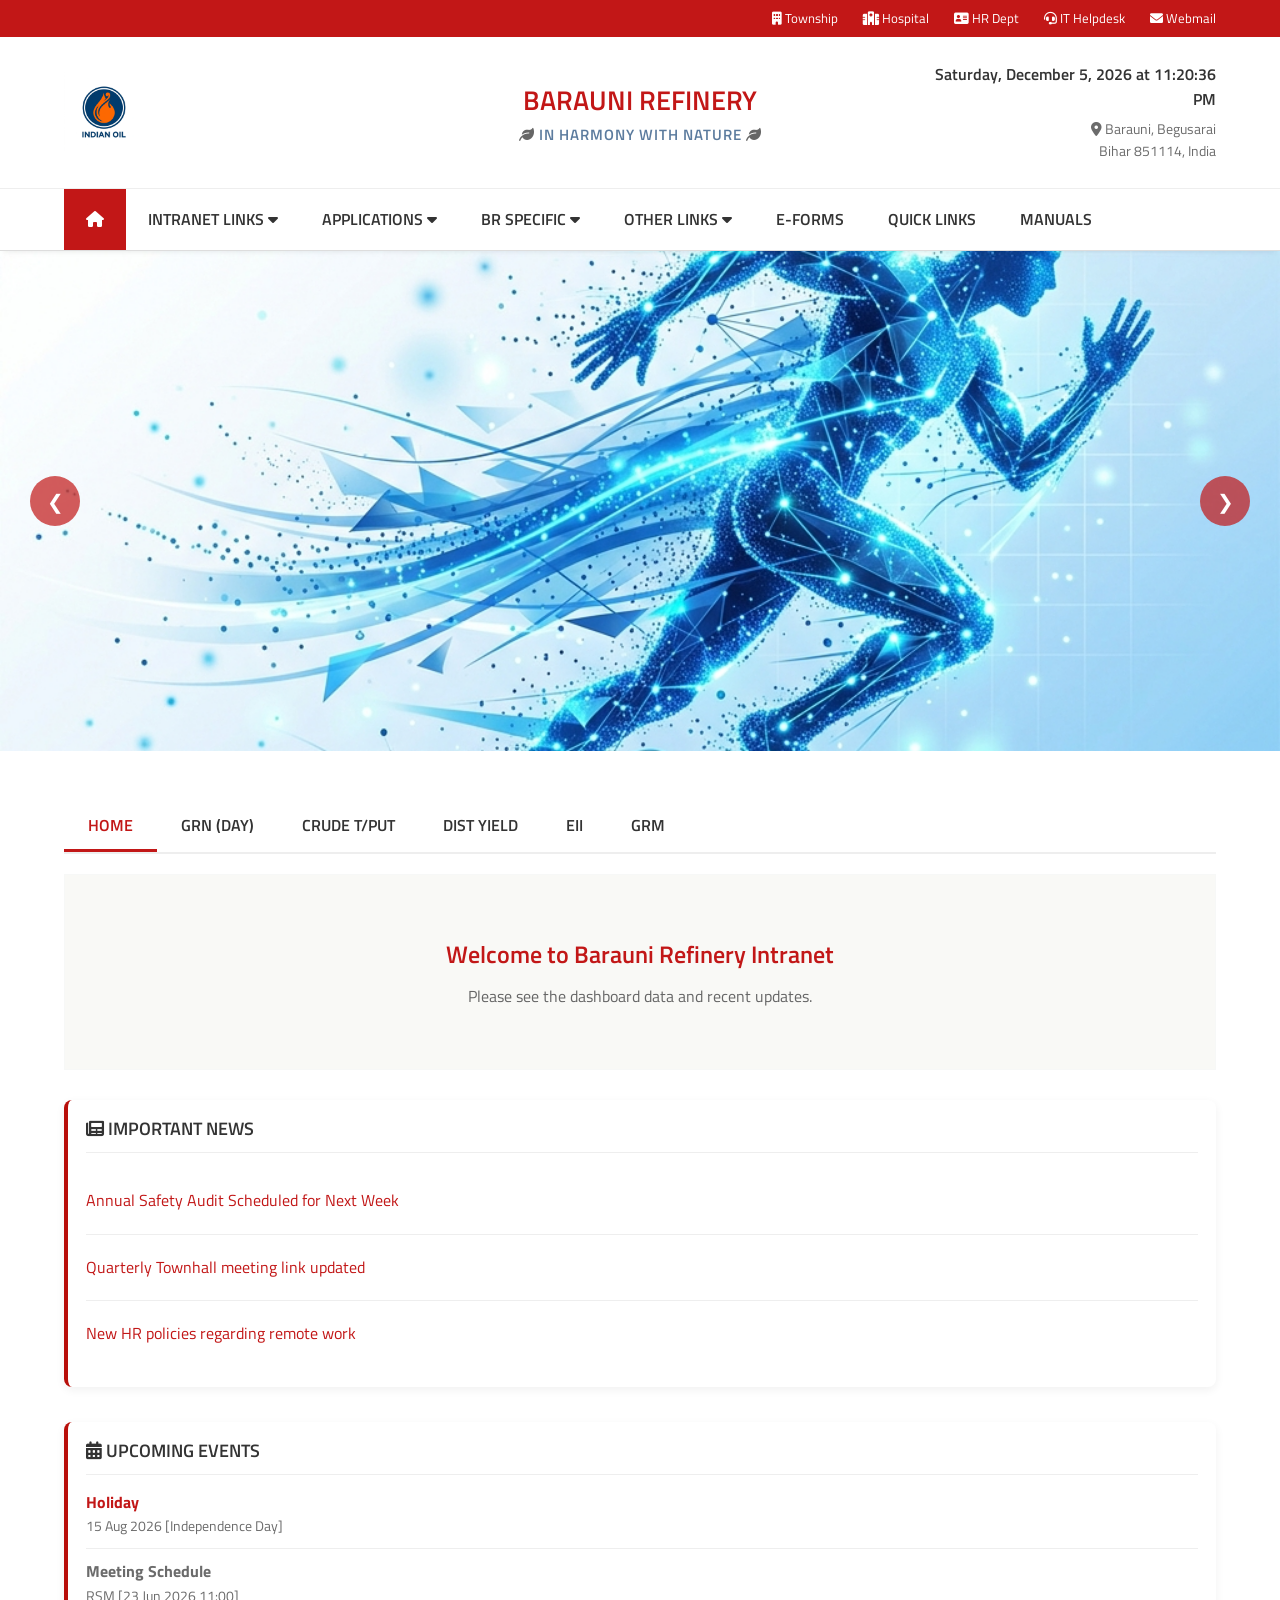
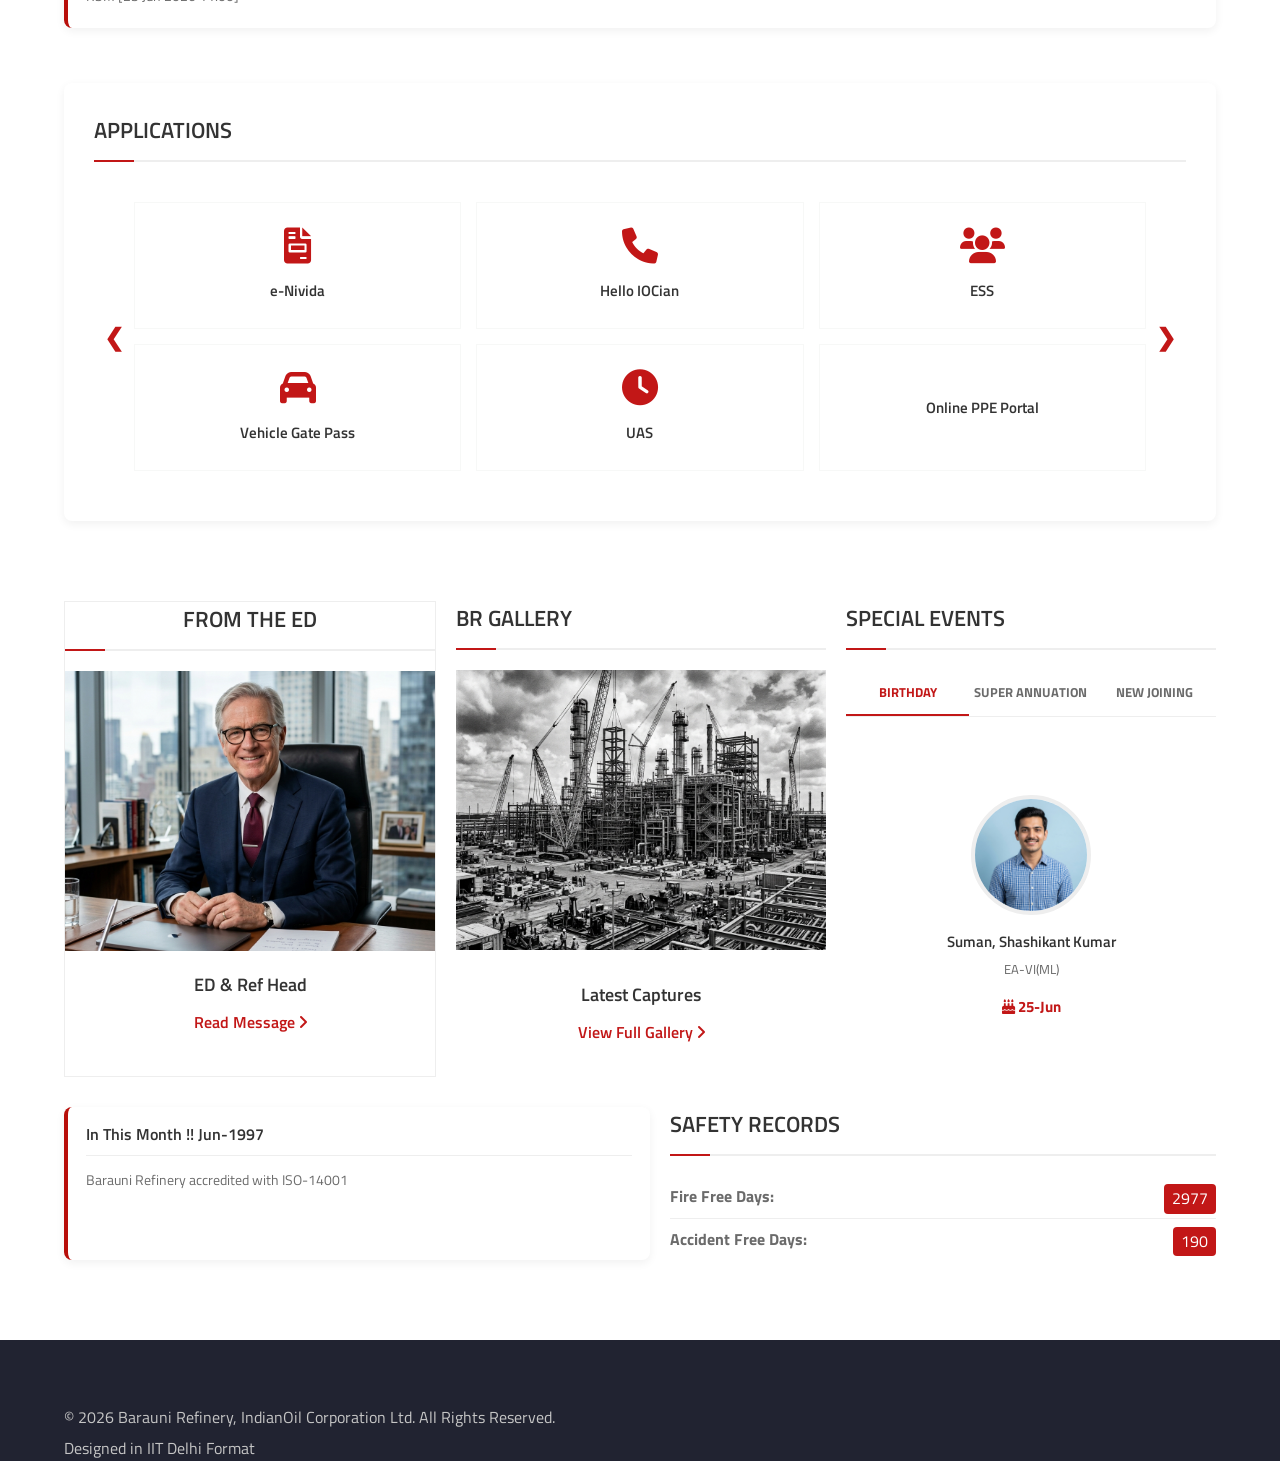
==== day3/iitdformat/index.html @ 1ddb3b4a "update" ====
<!DOCTYPE html>
<html lang="en">
<head>
    <meta charset="UTF-8">
    <meta name="viewport" content="width=device-width, initial-scale=1.0">
    <title>Barauni Refinery Intranet</title>
    <link rel="stylesheet" href="style.css">
    <link href="https://cdnjs.cloudflare.com/ajax/libs/font-awesome/6.0.0/css/all.min.css" rel="stylesheet">
</head>
<body>
    <!-- Top Utility Bar -->
    <div class="top-bar">
        <div class="container top-bar-inner">
            <ul class="top-links">
                <li><a href="#"><i class="fa-solid fa-building"></i> Township</a></li>
                <li><a href="#"><i class="fa-solid fa-hospital"></i> Hospital</a></li>
                <li><a href="#"><i class="fa-solid fa-address-card"></i> HR Dept</a></li>
                <li><a href="#"><i class="fa-solid fa-headset"></i> IT Helpdesk</a></li>
                <li><a href="#"><i class="fa-solid fa-envelope"></i> Webmail</a></li>
            </ul>
        </div>
    </div>

    <!-- Header Section -->
    <header class="main-header">
        <div class="container header-container">
            <div class="logo-section" style="flex: 1; display: flex; align-items: center;">
                <img src="assets/indian_oil_logo.png" alt="IndianOil Logo" class="main-logo">
            </div>
            
            <div class="site-title" style="flex: 2; text-align: center;">
                <h1 style="text-transform: uppercase;">Barauni Refinery</h1>
                <h3 class="subtitle" style="color: #5b7b9e; font-weight: 600; letter-spacing: 1px;"><i class="fa-solid fa-leaf" style="color: #666;"></i> IN HARMONY WITH NATURE <i class="fa-solid fa-leaf" style="color: #666;"></i></h3>
            </div>

            <div class="right-header" style="flex: 1; text-align: right;">
                <div class="date-time" id="datetime"></div>
                <div class="location">
                    <i class="fa-solid fa-location-dot"></i> Barauni, Begusarai<br>Bihar 851114, India
                </div>
            </div>
        </div>
    </header>

    <!-- Sticky Navbar (Megamenu Style) -->
    <nav class="navbar sticky">
        <div class="container">
            <ul class="nav-menu">
                <li class="active"><a href="#"><i class="fa-solid fa-home"></i></a></li>
                <li class="dropdown">
                    <a href="#">Intranet Links <i class="fa-solid fa-caret-down"></i></a>
                    <ul class="dropdown-menu">
                        <li><a href="#">HR Dept</a></li>
                        <li><a href="#">IT Helpdesk</a></li>
                        <li><a href="#">Finance</a></li>
                    </ul>
                </li>
                <li class="dropdown megamenu">
                    <a href="#">Applications <i class="fa-solid fa-caret-down"></i></a>
                    <div class="megamenu-content">
                        <div class="mega-col">
                            <h4>Core Systems</h4>
                            <ul>
                                <li><a href="#">ESS</a></li>
                                <li><a href="#">SAP ERP</a></li>
                                <li><a href="#">e-Nivida</a></li>
                            </ul>
                        </div>
                        <div class="mega-col">
                            <h4>Operations</h4>
                            <ul>
                                <li><a href="#">UAS</a></li>
                                <li><a href="#">Vehicle Gate Pass</a></li>
                                <li><a href="#">Online PPE Portal</a></li>
                            </ul>
                        </div>
                        <div class="mega-col">
                            <h4>Support</h4>
                            <ul>
                                <li><a href="#">LMS Training</a></li>
                                <li><a href="#">Hello IOCian</a></li>
                                <li><a href="#">Township</a></li>
                            </ul>
                        </div>
                    </div>
                </li>
                <li class="dropdown">
                    <a href="#">BR Specific <i class="fa-solid fa-caret-down"></i></a>
                    <ul class="dropdown-menu">
                        <li><a href="#">Township</a></li>
                        <li><a href="#">Hospital</a></li>
                    </ul>
                </li>
                <li class="dropdown">
                    <a href="#">Other Links <i class="fa-solid fa-caret-down"></i></a>
                    <ul class="dropdown-menu">
                        <li><a href="#">IOCL Corporate</a></li>
                        <li><a href="#">Govt. Portals</a></li>
                    </ul>
                </li>
                <li><a href="#">e-FORMS</a></li>
                <li><a href="#">Quick Links</a></li>
                <li><a href="#">Manuals</a></li>
            </ul>
        </div>
    </nav>

    <!-- Hero Slider -->
    <div class="hero-slider">
        <div class="slider-container" id="main-slider">
            <div class="slide active" style="background: url('assets/sprint_slider.png') center/cover no-repeat;">
            </div>
            <!-- Extra slide to make it a slider -->
            <div class="slide" style="background: url('assets/br_gallery.png') center/cover no-repeat;">
                <div class="slide-overlay">
                    <h2>BR Gallery</h2>
                    <p>Building a better tomorrow</p>
                </div>
            </div>
        </div>
        <button class="slider-btn prev" onclick="moveSlide(-1)">&#10094;</button>
        <button class="slider-btn next" onclick="moveSlide(1)">&#10095;</button>
    </div>

    <!-- Main Content Area -->
    <main class="main-content container">
        <div class="row">
            <!-- Left Column: News & Events (like IITD) -->
            <div class="col-md-8">
                <!-- Center Tabs -->
                <div class="tabs-container">
                    <div class="tab-header" style="overflow-x: auto; white-space: nowrap;">
                        <button class="tab-btn active" data-target="tab-home">Home</button>
                        <button class="tab-btn" data-target="tab-grn">GRN (Day)</button>
                        <button class="tab-btn" data-target="tab-crude">Crude T/Put</button>
                        <button class="tab-btn" data-target="tab-dist">Dist Yield</button>
                        <button class="tab-btn" data-target="tab-eii">EII</button>
                        <button class="tab-btn" data-target="tab-grm">GRM</button>
                    </div>
                    <div class="tab-content">
                        <!-- Home Tab -->
                        <div id="tab-home" class="tab-pane active">
                            <div style="text-align: center; padding: 30px;">
                                <h2 style="color: var(--iitd-primary);">Welcome to Barauni Refinery Intranet</h2>
                                <p style="color: #666; margin-top: 10px;">Please see the dashboard data and recent updates.</p>
                            </div>
                        </div>
                        <!-- Other Tabs -->
                        <div id="tab-grn" class="tab-pane" style="text-align: center;">
                            <h3 style="color: var(--iitd-primary);">GRN (Day) Data</h3>
                            <p style="margin-top: 15px; color: #555;">Daily production GRN details will be displayed here.</p>
                            <table style="width: 100%; margin-top: 20px; border-collapse: collapse;">
                                <tr style="background: #f1f1f1;"><th style="padding: 8px; border: 1px solid #ddd;">Unit</th><th style="padding: 8px; border: 1px solid #ddd;">Target</th><th style="padding: 8px; border: 1px solid #ddd;">Actual</th></tr>
                                <tr><td style="padding: 8px; border: 1px solid #ddd;">AVU-1</td><td style="padding: 8px; border: 1px solid #ddd;">1500</td><td style="padding: 8px; border: 1px solid #ddd;">1520</td></tr>
                                <tr><td style="padding: 8px; border: 1px solid #ddd;">AVU-2</td><td style="padding: 8px; border: 1px solid #ddd;">2000</td><td style="padding: 8px; border: 1px solid #ddd;">1980</td></tr>
                            </table>
                        </div>
                        <div id="tab-crude" class="tab-pane" style="text-align: center;">
                            <h3 style="color: var(--iitd-primary);">Crude Throughput</h3>
                            <div style="margin-top: 20px; font-size: 2rem; color: #4caf50; font-weight: bold;">450.2 TMT</div>
                        </div>
                        <div id="tab-dist" class="tab-pane" style="text-align: center;">
                            <h3 style="color: var(--iitd-primary);">Distillate Yield</h3>
                            <div style="margin-top: 20px; font-size: 2rem; color: #ff9800; font-weight: bold;">82.5%</div>
                        </div>
                        <div id="tab-eii" class="tab-pane" style="text-align: center;">
                            <h3 style="color: var(--iitd-primary);">Energy Intensity Index (EII)</h3>
                            <div style="margin-top: 20px; font-size: 2rem; color: #f44336; font-weight: bold;">98.4</div>
                        </div>
                        <div id="tab-grm" class="tab-pane" style="text-align: center;">
                            <h3 style="color: var(--iitd-primary);">Gross Refining Margin (GRM)</h3>
                            <div style="margin-top: 20px; font-size: 2rem; color: #009688; font-weight: bold;">$ 12.5 / bbl</div>
                        </div>
                    </div>
                </div>

                <!-- News & Events -->
                <div style="display: flex; flex-direction: column; gap: 20px; margin-top: 30px;">
                    <div style="flex: 1;" class="notice-card">
                        <h4 style="font-size: 18px; margin-bottom: 10px; border-bottom: 1px solid #eee; padding-bottom: 8px;"><i class="fa-solid fa-newspaper"></i> IMPORTANT NEWS</h4>
                        <div style="padding: 5px 0;">
                            <ul class="news-list">
                                <li><a href="#">Annual Safety Audit Scheduled for Next Week</a></li>
                                <li><a href="#">Quarterly Townhall meeting link updated</a></li>
                                <li><a href="#">New HR policies regarding remote work</a></li>
                            </ul>
                        </div>
                    </div>
                    <div style="flex: 1;" class="notice-card">
                        <h4 style="font-size: 18px; margin-bottom: 10px; border-bottom: 1px solid #eee; padding-bottom: 8px;"><i class="fa-solid fa-calendar-alt"></i> UPCOMING EVENTS</h4>
                        <div style="padding: 5px 0;">
                            <p style="color: var(--iitd-primary); font-weight: bold;">Holiday</p>
                            <p style="font-size: 0.9rem;">15 Aug 2026 [Independence Day]</p>
                            <hr style="margin: 10px 0; border: 0; border-top: 1px solid #eee;">
                            <p style="font-weight: bold;">Meeting Schedule</p>
                            <p style="font-size: 0.9rem;">RSM [23 Jun 2026 11:00]</p>
                        </div>
                    </div>
                </div>
                
                <!-- Full Applications Slider -->
                <div class="widget applications-card mt-40">
                    <h3 class="widget-title text-center">Applications</h3>
                    <div style="position: relative; padding: 20px 40px; background: transparent;">
                        <button class="app-prev" onclick="moveAppSlide(-1)" style="position: absolute; left: 10px; top: 50%; transform: translateY(-50%); background: none; border: none; font-size: 1.5rem; font-weight: bold; cursor: pointer; color: var(--iitd-primary); z-index: 10;">&#10094;</button>
                        
                        <div class="app-slider-wrapper" style="overflow: hidden; width: 100%;">
                            <div class="app-slides" id="app-slides-container" style="display: flex; transition: transform 0.3s ease-in-out; width: 200%;">
                                <!-- Slide 1 -->
                                <div class="app-slide" style="width: 50%; display: grid; grid-template-columns: repeat(3, 1fr); gap: 15px;">
                                    <div class="app-card" onclick="alert('Opening e-Nivida')"><i class="fa-solid fa-file-invoice"></i><h4>e-Nivida</h4></div>
                                    <div class="app-card" onclick="alert('Opening Hello IOCian')"><i class="fa-solid fa-phone"></i><h4>Hello IOCian</h4></div>
                                    <div class="app-card" onclick="alert('Opening ESS')"><i class="fa-solid fa-users"></i><h4>ESS</h4></div>
                                    <div class="app-card" onclick="alert('Opening Gate Pass')"><i class="fa-solid fa-car"></i><h4>Vehicle Gate Pass</h4></div>
                                    <div class="app-card" onclick="alert('Opening UAS')"><i class="fa-solid fa-clock"></i><h4>UAS</h4></div>
                                    <div class="app-card" onclick="alert('Opening PPE')"><i class="fa-solid fa-shield-halved"></i><h4>Online PPE Portal</h4></div>
                                </div>
                                <!-- Slide 2 -->
                                <div class="app-slide" style="width: 50%; display: grid; grid-template-columns: repeat(3, 1fr); gap: 15px;">
                                    <div class="app-card" onclick="alert('Opening SAP')"><i class="fa-solid fa-server"></i><h4>SAP ERP</h4></div>
                                    <div class="app-card" onclick="alert('Opening LMS')"><i class="fa-solid fa-graduation-cap"></i><h4>LMS Training</h4></div>
                                    <div class="app-card" onclick="alert('Opening Webmail')"><i class="fa-solid fa-envelope"></i><h4>Webmail</h4></div>
                                    <div class="app-card" onclick="alert('Opening Helpdesk')"><i class="fa-solid fa-headset"></i><h4>IT Helpdesk</h4></div>
                                    <div class="app-card" onclick="alert('Opening Township')"><i class="fa-solid fa-building"></i><h4>Township</h4></div>
                                    <div class="app-card" onclick="alert('Opening HR')"><i class="fa-solid fa-address-card"></i><h4>HR Portal</h4></div>
                                </div>
                            </div>
                        </div>

                        <button class="app-next" onclick="moveAppSlide(1)" style="position: absolute; right: 10px; top: 50%; transform: translateY(-50%); background: none; border: none; font-size: 1.5rem; font-weight: bold; cursor: pointer; color: var(--iitd-primary); z-index: 10;">&#10095;</button>
                    </div>
                </div>
            </div>

            <!-- Right Column: Sidebar (like IITD Director/Notices) -->
            <div class="col-md-4 sidebar">
                <!-- 3-Column Grid -->
                <div style="display: flex; gap: 20px; align-items: stretch; margin-bottom: 30px;">
                    <!-- ED Profile -->
                    <div class="widget profile-widget" style="flex: 1; margin-bottom: 0; display: flex; flex-direction: column;">
                        <h3 class="widget-title">From the ED</h3>
                        <div style="flex: 1; display: flex; flex-direction: column;">
                            <img src="assets/ed_head.png" alt="ED Head" style="width: 100%; height: 280px; object-fit: cover; display: block;">
                            <div class="profile-info" style="text-align: center; padding: 20px; flex: 1; display: flex; flex-direction: column; justify-content: center;">
                                <h4 style="font-size: 18px; margin-bottom: 10px;">ED & Ref Head</h4>
                                <a href="#" class="read-more" style="color: var(--iitd-primary); font-weight: 600;">Read Message <i class="fa-solid fa-angle-right"></i></a>
                            </div>
                        </div>
                    </div>

                    <!-- BR Gallery -->
                    <div class="widget gallery-widget" style="flex: 1; margin-bottom: 0; display: flex; flex-direction: column;">
                        <h3 class="widget-title">BR Gallery</h3>
                        <div style="flex: 1; display: flex; flex-direction: column;">
                            <img src="assets/br_gallery.png" alt="Refinery" style="width: 100%; height: 280px; object-fit: cover; display: block;">
                            <div style="text-align: center; padding: 20px; flex: 1; display: flex; flex-direction: column; justify-content: center;">
                                <h4 style="font-size: 18px; margin-bottom: 10px;">Latest Captures</h4>
                                <a href="#" style="color: var(--iitd-primary); font-weight: 600;">View Full Gallery <i class="fa-solid fa-angle-right"></i></a>
                            </div>
                        </div>
                    </div>

                    <!-- Special Events (Birthdays, etc) -->
                    <div class="widget special-events" style="flex: 1; margin-bottom: 0; display: flex; flex-direction: column;">
                        <h3 class="widget-title">Special Events</h3>
                        <div class="events-tabs" style="display: flex; border-bottom: 1px solid #eee; margin-bottom: 20px;">
                            <button class="s-tab-btn active" data-target="birthday" style="flex: 1;">Birthday</button>
                            <button class="s-tab-btn" data-target="superannuation" style="flex: 1;">Super Annuation</button>
                            <button class="s-tab-btn" data-target="joining" style="flex: 1;">New Joining</button>
                        </div>
                        <div class="s-tab-content" style="flex: 1; display: flex; flex-direction: column; justify-content: center; align-items: center; text-align: center;">
                            <div id="birthday" class="s-tab-pane active" style="width: 100%; text-align: center;">
                                <img src="assets/birthday_person.png" alt="Birthday Person" class="circle-img" style="margin: 0 auto 15px; display: block;">
                                <h5 style="font-size: 15px; color: var(--iitd-heading); margin-bottom: 5px;">Suman, Shashikant Kumar</h5>
                                <p class="designation" style="font-size: 13px; color: #666; margin-bottom: 10px;">EA-VI(ML)</p>
                                <p class="date-highlight" style="color: var(--iitd-primary); font-weight: 700; font-size: 15px;"><i class="fa-solid fa-cake-candles"></i> 25-Jun</p>
                            </div>
                            <div id="superannuation" class="s-tab-pane" style="width: 100%; text-align: center;">
                                <h5 style="color: var(--iitd-primary); margin-top: 20px;">Happy Retirement!</h5>
                                <p style="color: #666;">To our beloved colleagues retiring this month.</p>
                            </div>
                            <div id="joining" class="s-tab-pane" style="width: 100%; text-align: center;">
                                <h5 style="color: #4caf50; margin-top: 20px;">Welcome Aboard!</h5>
                                <p style="color: #666;">To all the new members joining Barauni Refinery.</p>
                            </div>
                        </div>
                    </div>
                </div>

                <!-- 2-Column Grid for remaining items -->
                <div style="display: flex; gap: 20px; align-items: stretch;">
                    <!-- In This Month -->
                    <div class="notice-card" style="flex: 1; margin-bottom: 0;">
                        <h4 style="font-size: 16px; margin-bottom: 8px; border-bottom: 1px solid #eee; padding-bottom: 8px;">In This Month !! Jun-1997</h4>
                        <div style="padding: 5px 0;">
                            <p style="font-size: 0.9rem;">Barauni Refinery accredited with ISO-14001</p>
                        </div>
                    </div>

                    <!-- Info Block -->
                    <div class="widget info-widget" style="flex: 1; margin-bottom: 0;">
                        <h3 class="widget-title">Safety Records</h3>
                        <ul class="list-unstyled" style="list-style: none;">
                            <li style="padding: 8px 0; border-bottom: 1px solid #eee;"><strong>Fire Free Days:</strong> <span style="float: right; background: var(--iitd-primary); color: white; padding: 2px 8px; border-radius: 4px;">2977</span></li>
                            <li style="padding: 8px 0;"><strong>Accident Free Days:</strong> <span style="float: right; background: var(--iitd-primary); color: white; padding: 2px 8px; border-radius: 4px;">190</span></li>
                        </ul>
                    </div>
                </div>
            </div>
        </div>
    </main>

    <!-- Footer -->
    <footer class="main-footer">
        <div class="container text-center">
            <p>&copy; 2026 Barauni Refinery, IndianOil Corporation Ltd. All Rights Reserved.</p>
            <p>Designed in IIT Delhi Format</p>
        </div>
    </footer>

    <script src="script.js"></script>
</body>
</html>
---- day3/iitdformat/style.css ----
@import url('https://fonts.googleapis.com/css2?family=Titillium+Web:wght@400;600;700&display=swap');

/* IITD Style Format */
:root {
    --iitd-primary: #C21717; /* IITD Crimson Red */
    --iitd-accent: #B80F0A;
    --iitd-bg-main: #FFFFFF;
    --iitd-bg-alt: #F9F9F6;
    --iitd-bg-notice: #F9FBFD;
    --iitd-text: #6B6B6B;
    --iitd-heading: #333333;
    --iitd-footer-main: #212331;
    --iitd-footer-alt: #2B2D3B;
    --iocl-blue: #0d47a1;
}

* {
    box-sizing: border-box;
    margin: 0;
    padding: 0;
    font-family: 'Titillium Web', 'Source Sans Pro', 'Helvetica Neue', Helvetica, Arial, sans-serif;
}

body {
    background-color: var(--iitd-bg-main);
    color: var(--iitd-text);
    font-size: 16px;
    font-weight: 400;
    line-height: 1.6;
}

h1, h2, h3, h4, h5, h6 {
    color: var(--iitd-heading);
    font-weight: 600;
}

.container {
    width: 90%;
    max-width: 1200px;
    margin: 0 auto;
}

a {
    text-decoration: none;
    color: var(--iitd-primary);
    transition: color 0.3s;
}

a:hover {
    color: var(--iitd-accent);
}

/* Top Utility Bar */
.top-bar {
    background-color: var(--iitd-primary);
    color: #fff;
    padding: 8px 0;
    font-size: 13px;
    font-weight: 400;
}
.top-bar-inner {
    display: flex;
    justify-content: flex-end;
}
.top-links {
    list-style: none;
    display: flex;
    gap: 25px;
}
.top-links a {
    color: #fff;
    text-decoration: none;
    transition: opacity 0.3s;
}
.top-links a:hover {
    opacity: 0.8;
}

/* Header */
.main-header {
    background: #fff;
    padding: 25px 0;
}
.header-container {
    display: flex;
    justify-content: space-between;
    align-items: center;
}
.logo-section {
    display: flex;
    align-items: center;
    gap: 20px;
}
.main-logo {
    height: 80px;
}
.site-title h1 {
    color: var(--iitd-primary);
    font-size: 27px;
    margin-bottom: 2px;
    text-transform: uppercase;
}
.site-title .subtitle {
    font-size: 15px;
    color: var(--iitd-text);
    font-weight: 600;
    letter-spacing: 1px;
}
.right-header {
    text-align: right;
}
.date-time {
    font-size: 16px;
    font-weight: 600;
    color: var(--iitd-heading);
    margin-bottom: 5px;
}
.location {
    font-size: 14px;
    color: var(--iitd-text);
}

/* Navbar */
.navbar {
    background-color: #fff;
    border-top: 1px solid #eee;
    border-bottom: 1px solid #ddd;
    box-shadow: 0 4px 6px -4px rgba(0,0,0,0.1);
    position: sticky;
    top: 0;
    z-index: 1000;
}
.nav-menu {
    list-style: none;
    display: flex;
    position: relative;
}
.nav-menu > li {
    position: relative;
}
.nav-menu > li > a {
    display: block;
    padding: 18px 22px;
    color: var(--iitd-heading);
    font-size: 16px;
    font-weight: 600;
    transition: all 0.3s;
    text-transform: uppercase;
}
.nav-menu > li:hover > a, .nav-menu > li.active > a {
    background-color: var(--iitd-primary);
    color: #fff;
}

/* Dropdown */
.dropdown-menu {
    display: none;
    position: absolute;
    top: 100%;
    left: 0;
    background: #fff;
    min-width: 220px;
    box-shadow: 0 8px 16px rgba(0,0,0,0.1);
    list-style: none;
    z-index: 100;
    border-top: 3px solid var(--iitd-primary);
}
.dropdown-menu li a {
    display: block;
    padding: 12px 20px;
    color: var(--iitd-heading);
    border-bottom: 1px solid #f5f5f5;
    font-size: 14px;
}
.dropdown-menu li a:hover {
    background: #f9f9f9;
    color: var(--iitd-primary);
    padding-left: 25px;
}
.dropdown:hover .dropdown-menu {
    display: block;
}

/* Megamenu */
.megamenu-content {
    display: none;
    position: absolute;
    top: 100%;
    left: 0;
    width: 700px;
    background: #fff;
    box-shadow: 0 8px 16px rgba(0,0,0,0.1);
    z-index: 100;
    border-top: 3px solid var(--iitd-primary);
    padding: 25px;
}
.dropdown.megamenu:hover .megamenu-content {
    display: flex;
    justify-content: space-between;
}
.mega-col {
    flex: 1;
    padding: 0 15px;
}
.mega-col h4 {
    color: var(--iitd-primary);
    border-bottom: 1px solid #eee;
    padding-bottom: 12px;
    margin-bottom: 15px;
    font-size: 16px;
    text-transform: uppercase;
}
.mega-col ul {
    list-style: none;
}
.mega-col ul li a {
    display: block;
    padding: 8px 0;
    color: var(--iitd-text);
    font-size: 14px;
}
.mega-col ul li a:hover {
    color: var(--iitd-primary);
    transform: translateX(5px);
}

/* Hero Slider */
.hero-slider {
    position: relative;
    width: 100%;
    height: 500px;
    overflow: hidden;
    background: #000;
}
.slider-container {
    width: 100%;
    height: 100%;
    position: relative;
}
.slide {
    position: absolute;
    top: 0;
    left: 0;
    width: 100%;
    height: 100%;
    opacity: 0;
    transition: opacity 0.8s ease;
}
.slide.active {
    opacity: 1;
}
.slide-overlay {
    position: absolute;
    bottom: 0;
    left: 0;
    width: 100%;
    background: linear-gradient(transparent, rgba(0,0,0,0.8));
    color: #fff;
    padding: 60px 40px 30px;
}
.slide-overlay h2 {
    color: #fff;
    font-size: 32px;
    margin-bottom: 10px;
    text-transform: uppercase;
}
.slider-btn {
    position: absolute;
    top: 50%;
    transform: translateY(-50%);
    background: rgba(194, 23, 23, 0.7);
    color: #fff;
    border: none;
    width: 50px;
    height: 50px;
    font-size: 20px;
    cursor: pointer;
    transition: background 0.3s;
    z-index: 10;
    border-radius: 50%;
}
.slider-btn:hover {
    background: var(--iitd-primary);
}
.slider-btn.prev { left: 30px; }
.slider-btn.next { right: 30px; }

/* Main Content */
.main-content {
    margin-top: 50px;
    margin-bottom: 80px;
}
.row {
    display: flex;
    flex-direction: column;
    gap: 40px;
}
.col-md-8 {
    flex: 0 0 100%;
    width: 100%;
}
.col-md-4 {
    flex: 0 0 100%;
    width: 100%;
}

/* Tabs */
.tabs-container {
    background: transparent;
}
.tab-header {
    display: flex;
    border-bottom: 2px solid #eee;
    margin-bottom: 20px;
}
.tab-btn {
    padding: 12px 24px;
    background: none;
    border: none;
    border-bottom: 3px solid transparent;
    font-size: 16px;
    font-weight: 600;
    color: var(--iitd-heading);
    cursor: pointer;
    transition: all 0.3s;
    text-transform: uppercase;
}
.tab-btn:hover {
    color: var(--iitd-primary);
}
.tab-btn.active {
    color: var(--iitd-primary);
    border-bottom-color: var(--iitd-primary);
}
.tab-content {
    background: var(--iitd-bg-alt);
    padding: 30px;
    border: 0.8px solid #f7f8f7;
}
.tab-pane {
    display: none;
}
.tab-pane.active {
    display: block;
    animation: fadeIn 0.4s;
}

@keyframes fadeIn {
    from { opacity: 0; transform: translateY(5px); }
    to { opacity: 1; transform: translateY(0); }
}

/* IITD Notice Cards */
.notice-card {
    background: #fff;
    border-left: 4.8px solid var(--iitd-accent);
    border-radius: 8px;
    padding: 15px 18px;
    box-shadow: 0px 3px 10px 0px rgba(0, 0, 0, 0.06);
    margin-bottom: 15px;
    transition: transform 0.3s;
}
.notice-card:hover {
    transform: translateY(-2px);
}
.notice-card h4 {
    font-size: 16px;
    margin-bottom: 5px;
    color: var(--iitd-heading);
}

/* IITD News List */
.news-list {
    list-style: none;
}
.news-list li {
    display: flex;
    gap: 20px;
    padding: 20px 0;
    border-bottom: 1px solid #eee;
}
.news-list li:last-child {
    border-bottom: none;
}
.news-list .date {
    background: var(--iitd-primary);
    color: #fff;
    padding: 12px;
    text-align: center;
    border-radius: 4px;
    min-width: 75px;
    font-weight: 600;
    font-size: 14px;
    display: flex;
    align-items: center;
    justify-content: center;
}
.news-detail a {
    color: var(--iitd-heading);
    font-size: 18px;
    font-weight: 600;
    text-decoration: none;
}
.news-detail a:hover {
    color: var(--iitd-primary);
}
.news-detail p {
    color: var(--iitd-text);
    margin-top: 8px;
    font-size: 15px;
}

/* Stats */
.stats-grid {
    display: grid;
    grid-template-columns: repeat(2, 1fr);
    gap: 25px;
}
.stat-box {
    background: #fff;
    padding: 25px;
    text-align: center;
    border: 0.8px solid #eee;
    border-top: 4px solid var(--iitd-primary);
    box-shadow: 0px 3px 10px 0px rgba(0, 0, 0, 0.03);
}
.stat-box h4 {
    color: var(--iitd-heading);
    margin-bottom: 10px;
    font-size: 16px;
    text-transform: uppercase;
}
.stat-box p {
    font-size: 32px;
    font-weight: 700;
    color: var(--iitd-primary);
}

/* App Cards Grid */
.mt-40 { margin-top: 40px; }
.section-title {
    color: var(--iitd-heading);
    font-size: 27px;
    text-transform: uppercase;
    margin-bottom: 25px;
    position: relative;
    padding-bottom: 10px;
}
.section-title::after {
    content: '';
    position: absolute;
    bottom: 0;
    left: 0;
    width: 50px;
    height: 3px;
    background: var(--iitd-primary);
}

.applications-card {
    background: var(--iitd-bg-notice);
    padding: 30px;
    border-radius: 8px;
    box-shadow: 0px 3px 10px 0px rgba(0, 0, 0, 0.06);
}

.app-card {
    background: #fff;
    padding: 25px 15px;
    text-align: center;
    border: 0.8px solid #F7F8F7;
    cursor: pointer;
    transition: all 0.3s;
}
.app-card:hover {
    box-shadow: 0px 5px 15px rgba(0,0,0,0.08);
    border-color: var(--iitd-primary);
}
.app-card i {
    font-size: 36px;
    color: var(--iitd-primary);
    margin-bottom: 15px;
}
.app-card h4 {
    font-size: 15px;
    color: var(--iitd-heading);
}

/* Sidebar Widgets */
.widget {
    background: #fff;
    margin-bottom: 40px;
}
.widget-title {
    font-size: 22px;
    color: var(--iitd-heading);
    text-transform: uppercase;
    padding-bottom: 12px;
    margin-bottom: 20px;
    border-bottom: 2px solid #eee;
    position: relative;
}
.widget-title::after {
    content: '';
    position: absolute;
    bottom: -2px;
    left: 0;
    width: 40px;
    height: 2px;
    background: var(--iitd-primary);
}

.profile-widget {
    text-align: center;
    border: 0.8px solid #eee;
    padding-bottom: 20px;
}
.profile-widget img {
    width: 100%;
    height: 280px;
    object-fit: cover;
}
.profile-info {
    padding: 20px;
}
.profile-info h4 {
    color: var(--iitd-heading);
    margin-bottom: 15px;
    font-size: 20px;
}
.btn-primary {
    display: inline-block;
    background: var(--iitd-primary);
    color: #fff;
    padding: 8px 20px;
    border-radius: 3px;
    font-size: 14px;
    font-weight: 600;
}
.btn-primary:hover {
    background: var(--iitd-accent);
    color: #fff;
}

.events-tabs {
    display: flex;
    border-bottom: 1px solid #eee;
}
.s-tab-btn {
    flex: 1;
    padding: 12px 5px;
    background: none;
    border: none;
    border-bottom: 2px solid transparent;
    font-size: 13px;
    font-weight: 700;
    cursor: pointer;
    color: var(--iitd-text);
    text-transform: uppercase;
}
.s-tab-btn.active {
    color: var(--iitd-primary);
    border-bottom-color: var(--iitd-primary);
}
.s-tab-content {
    padding: 25px 0;
}
.s-tab-pane {
    display: none;
}
.s-tab-pane.active {
    display: block;
}
.circle-img {
    width: 120px;
    height: 120px;
    border-radius: 50%;
    object-fit: cover;
    border: 4px solid #eee;
    margin-bottom: 15px;
}
.designation {
    color: var(--iitd-text);
    font-size: 14px;
    margin-top: 5px;
}
.date-highlight {
    color: var(--iitd-primary);
    font-weight: 700;
    margin-top: 15px;
    font-size: 16px;
}

/* Footer */
.main-footer {
    background: var(--iitd-footer-main);
    color: #C5C5C5;
    padding: 60px 0 0;
    margin-top: 60px;
}
.footer-top {
    padding-bottom: 40px;
}
.footer-bottom {
    background: var(--iitd-footer-alt);
    padding: 20px 0;
    text-align: center;
    font-size: 14px;
}
.main-footer p {
    margin: 5px 0;
}
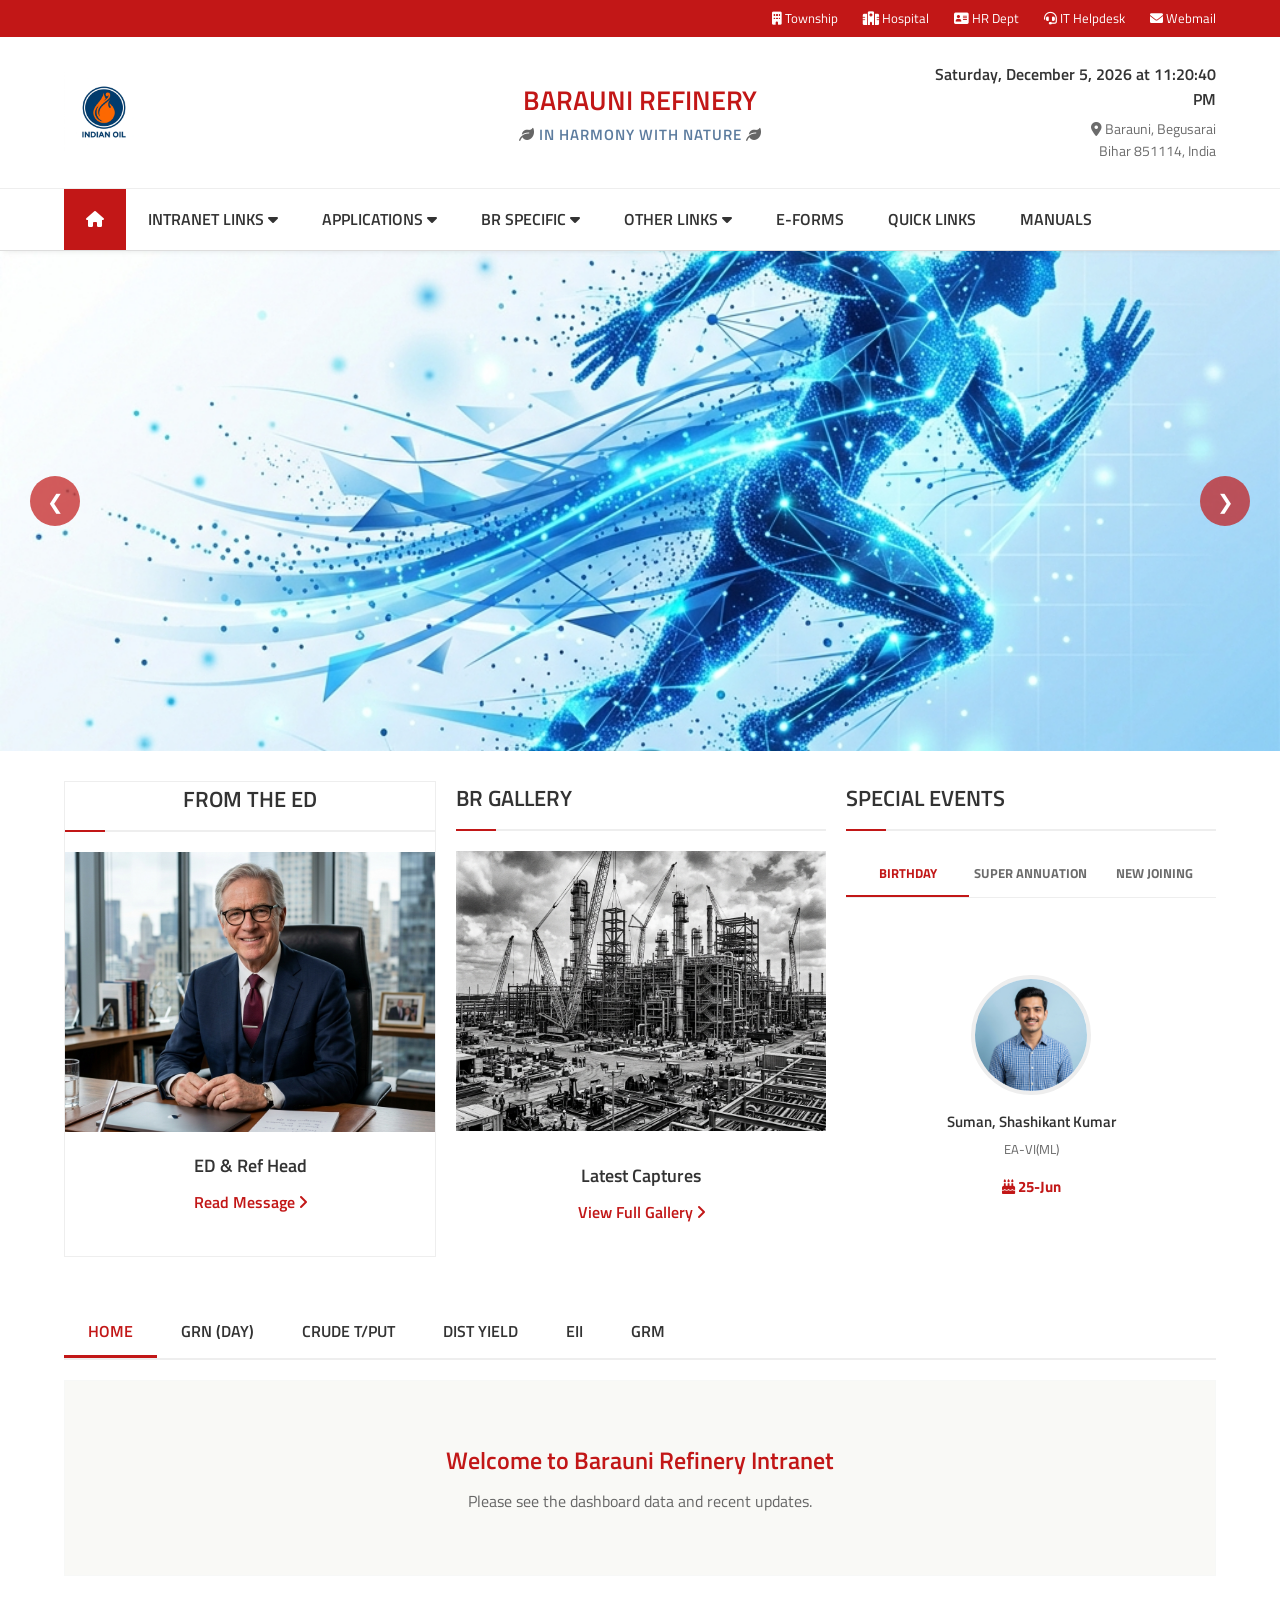
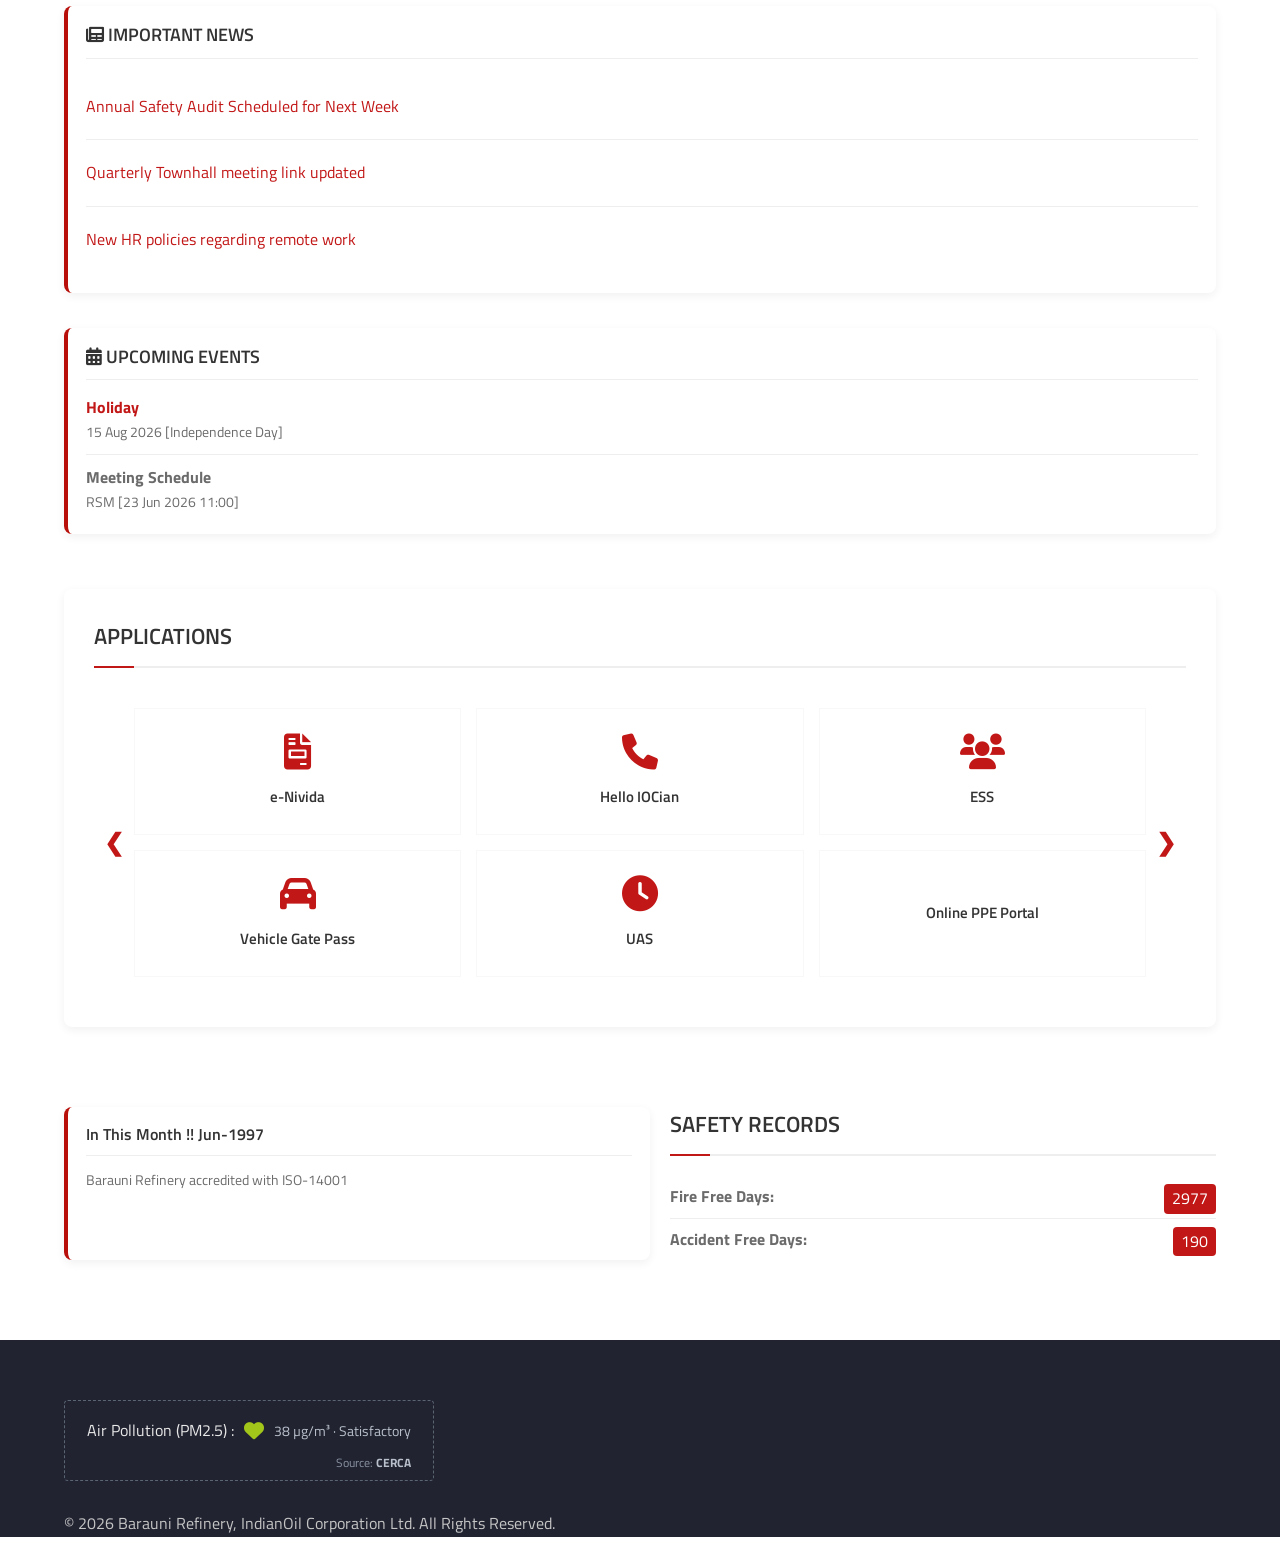
==== commit 284e0c53: "update" ====
--- a/day3/iitdformat/index.html
+++ b/day3/iitdformat/index.html
@@ -120,6 +120,62 @@
         </div>
         <button class="slider-btn prev" onclick="moveSlide(-1)">&#10094;</button>
         <button class="slider-btn next" onclick="moveSlide(1)">&#10095;</button>
+    </div>
+
+    <!-- Featured Widgets (below slider) -->
+    <div class="container" style="margin-top: 30px;">
+        <!-- 3-Column Grid -->
+        <div style="display: flex; gap: 20px; align-items: stretch;">
+            <!-- ED Profile -->
+            <div class="widget profile-widget" style="flex: 1; margin-bottom: 0; display: flex; flex-direction: column;">
+                <h3 class="widget-title">From the ED</h3>
+                <div style="flex: 1; display: flex; flex-direction: column;">
+                    <img src="assets/ed_head.png" alt="ED Head" style="width: 100%; height: 280px; object-fit: cover; display: block;">
+                    <div class="profile-info" style="text-align: center; padding: 20px; flex: 1; display: flex; flex-direction: column; justify-content: center;">
+                        <h4 style="font-size: 18px; margin-bottom: 10px;">ED & Ref Head</h4>
+                        <a href="#" class="read-more" style="color: var(--iitd-primary); font-weight: 600;">Read Message <i class="fa-solid fa-angle-right"></i></a>
+                    </div>
+                </div>
+            </div>
+
+            <!-- BR Gallery -->
+            <div class="widget gallery-widget" style="flex: 1; margin-bottom: 0; display: flex; flex-direction: column;">
+                <h3 class="widget-title">BR Gallery</h3>
+                <div style="flex: 1; display: flex; flex-direction: column;">
+                    <img src="assets/br_gallery.png" alt="Refinery" style="width: 100%; height: 280px; object-fit: cover; display: block;">
+                    <div style="text-align: center; padding: 20px; flex: 1; display: flex; flex-direction: column; justify-content: center;">
+                        <h4 style="font-size: 18px; margin-bottom: 10px;">Latest Captures</h4>
+                        <a href="#" style="color: var(--iitd-primary); font-weight: 600;">View Full Gallery <i class="fa-solid fa-angle-right"></i></a>
+                    </div>
+                </div>
+            </div>
+
+            <!-- Special Events (Birthdays, etc) -->
+            <div class="widget special-events" style="flex: 1; margin-bottom: 0; display: flex; flex-direction: column;">
+                <h3 class="widget-title">Special Events</h3>
+                <div class="events-tabs" style="display: flex; border-bottom: 1px solid #eee; margin-bottom: 20px;">
+                    <button class="s-tab-btn active" data-target="birthday" style="flex: 1;">Birthday</button>
+                    <button class="s-tab-btn" data-target="superannuation" style="flex: 1;">Super Annuation</button>
+                    <button class="s-tab-btn" data-target="joining" style="flex: 1;">New Joining</button>
+                </div>
+                <div class="s-tab-content" style="flex: 1; display: flex; flex-direction: column; justify-content: center; align-items: center; text-align: center;">
+                    <div id="birthday" class="s-tab-pane active" style="width: 100%; text-align: center;">
+                        <img src="assets/birthday_person.png" alt="Birthday Person" class="circle-img" style="margin: 0 auto 15px; display: block;">
+                        <h5 style="font-size: 15px; color: var(--iitd-heading); margin-bottom: 5px;">Suman, Shashikant Kumar</h5>
+                        <p class="designation" style="font-size: 13px; color: #666; margin-bottom: 10px;">EA-VI(ML)</p>
+                        <p class="date-highlight" style="color: var(--iitd-primary); font-weight: 700; font-size: 15px;"><i class="fa-solid fa-cake-candles"></i> 25-Jun</p>
+                    </div>
+                    <div id="superannuation" class="s-tab-pane" style="width: 100%; text-align: center;">
+                        <h5 style="color: var(--iitd-primary); margin-top: 20px;">Happy Retirement!</h5>
+                        <p style="color: #666;">To our beloved colleagues retiring this month.</p>
+                    </div>
+                    <div id="joining" class="s-tab-pane" style="width: 100%; text-align: center;">
+                        <h5 style="color: #4caf50; margin-top: 20px;">Welcome Aboard!</h5>
+                        <p style="color: #666;">To all the new members joining Barauni Refinery.</p>
+                    </div>
+                </div>
+            </div>
+        </div>
     </div>
 
     <!-- Main Content Area -->
@@ -234,59 +290,6 @@
 
             <!-- Right Column: Sidebar (like IITD Director/Notices) -->
             <div class="col-md-4 sidebar">
-                <!-- 3-Column Grid -->
-                <div style="display: flex; gap: 20px; align-items: stretch; margin-bottom: 30px;">
-                    <!-- ED Profile -->
-                    <div class="widget profile-widget" style="flex: 1; margin-bottom: 0; display: flex; flex-direction: column;">
-                        <h3 class="widget-title">From the ED</h3>
-                        <div style="flex: 1; display: flex; flex-direction: column;">
-                            <img src="assets/ed_head.png" alt="ED Head" style="width: 100%; height: 280px; object-fit: cover; display: block;">
-                            <div class="profile-info" style="text-align: center; padding: 20px; flex: 1; display: flex; flex-direction: column; justify-content: center;">
-                                <h4 style="font-size: 18px; margin-bottom: 10px;">ED & Ref Head</h4>
-                                <a href="#" class="read-more" style="color: var(--iitd-primary); font-weight: 600;">Read Message <i class="fa-solid fa-angle-right"></i></a>
-                            </div>
-                        </div>
-                    </div>
-
-                    <!-- BR Gallery -->
-                    <div class="widget gallery-widget" style="flex: 1; margin-bottom: 0; display: flex; flex-direction: column;">
-                        <h3 class="widget-title">BR Gallery</h3>
-                        <div style="flex: 1; display: flex; flex-direction: column;">
-                            <img src="assets/br_gallery.png" alt="Refinery" style="width: 100%; height: 280px; object-fit: cover; display: block;">
-                            <div style="text-align: center; padding: 20px; flex: 1; display: flex; flex-direction: column; justify-content: center;">
-                                <h4 style="font-size: 18px; margin-bottom: 10px;">Latest Captures</h4>
-                                <a href="#" style="color: var(--iitd-primary); font-weight: 600;">View Full Gallery <i class="fa-solid fa-angle-right"></i></a>
-                            </div>
-                        </div>
-                    </div>
-
-                    <!-- Special Events (Birthdays, etc) -->
-                    <div class="widget special-events" style="flex: 1; margin-bottom: 0; display: flex; flex-direction: column;">
-                        <h3 class="widget-title">Special Events</h3>
-                        <div class="events-tabs" style="display: flex; border-bottom: 1px solid #eee; margin-bottom: 20px;">
-                            <button class="s-tab-btn active" data-target="birthday" style="flex: 1;">Birthday</button>
-                            <button class="s-tab-btn" data-target="superannuation" style="flex: 1;">Super Annuation</button>
-                            <button class="s-tab-btn" data-target="joining" style="flex: 1;">New Joining</button>
-                        </div>
-                        <div class="s-tab-content" style="flex: 1; display: flex; flex-direction: column; justify-content: center; align-items: center; text-align: center;">
-                            <div id="birthday" class="s-tab-pane active" style="width: 100%; text-align: center;">
-                                <img src="assets/birthday_person.png" alt="Birthday Person" class="circle-img" style="margin: 0 auto 15px; display: block;">
-                                <h5 style="font-size: 15px; color: var(--iitd-heading); margin-bottom: 5px;">Suman, Shashikant Kumar</h5>
-                                <p class="designation" style="font-size: 13px; color: #666; margin-bottom: 10px;">EA-VI(ML)</p>
-                                <p class="date-highlight" style="color: var(--iitd-primary); font-weight: 700; font-size: 15px;"><i class="fa-solid fa-cake-candles"></i> 25-Jun</p>
-                            </div>
-                            <div id="superannuation" class="s-tab-pane" style="width: 100%; text-align: center;">
-                                <h5 style="color: var(--iitd-primary); margin-top: 20px;">Happy Retirement!</h5>
-                                <p style="color: #666;">To our beloved colleagues retiring this month.</p>
-                            </div>
-                            <div id="joining" class="s-tab-pane" style="width: 100%; text-align: center;">
-                                <h5 style="color: #4caf50; margin-top: 20px;">Welcome Aboard!</h5>
-                                <p style="color: #666;">To all the new members joining Barauni Refinery.</p>
-                            </div>
-                        </div>
-                    </div>
-                </div>
-
                 <!-- 2-Column Grid for remaining items -->
                 <div style="display: flex; gap: 20px; align-items: stretch;">
                     <!-- In This Month -->
@@ -313,8 +316,16 @@
     <!-- Footer -->
     <footer class="main-footer">
         <div class="container text-center">
+            <!-- Air Pollution (PM2.5) Indicator -->
+            <div class="air-pollution-box">
+                <div class="air-pollution-content">
+                    <span class="air-pollution-label">Air Pollution (PM2.5) :</span>
+                    <span class="air-pollution-heart" id="pm25-heart"><i class="fa-solid fa-heart"></i></span>
+                    <span class="air-pollution-value" id="pm25-value"></span>
+                </div>
+                <div class="air-pollution-source">Source: <strong>CERCA</strong></div>
+            </div>
             <p>&copy; 2026 Barauni Refinery, IndianOil Corporation Ltd. All Rights Reserved.</p>
-            <p>Designed in IIT Delhi Format</p>
         </div>
     </footer>
 
--- a/day3/iitdformat/style.css
+++ b/day3/iitdformat/style.css
@@ -609,3 +609,42 @@
 .main-footer p {
     margin: 5px 0;
 }
+
+/* Air Pollution (PM2.5) Indicator */
+.air-pollution-box {
+    display: inline-block;
+    text-align: left;
+    border: 1px dashed #5a6473;
+    border-radius: 4px;
+    padding: 14px 22px 8px;
+    margin-bottom: 25px;
+    min-width: 280px;
+}
+.air-pollution-content {
+    display: flex;
+    align-items: center;
+    gap: 10px;
+    font-size: 16px;
+    color: #e8e8e8;
+}
+.air-pollution-label {
+    font-weight: 500;
+}
+.air-pollution-heart {
+    font-size: 20px;
+    color: #21c55d; /* default: good */
+    transition: color 0.3s ease;
+}
+.air-pollution-value {
+    font-size: 14px;
+    color: #b9c0cc;
+}
+.air-pollution-source {
+    text-align: right;
+    font-size: 12px;
+    color: #8b94a3;
+    margin-top: 6px;
+}
+.air-pollution-source strong {
+    color: #b9c0cc;
+}
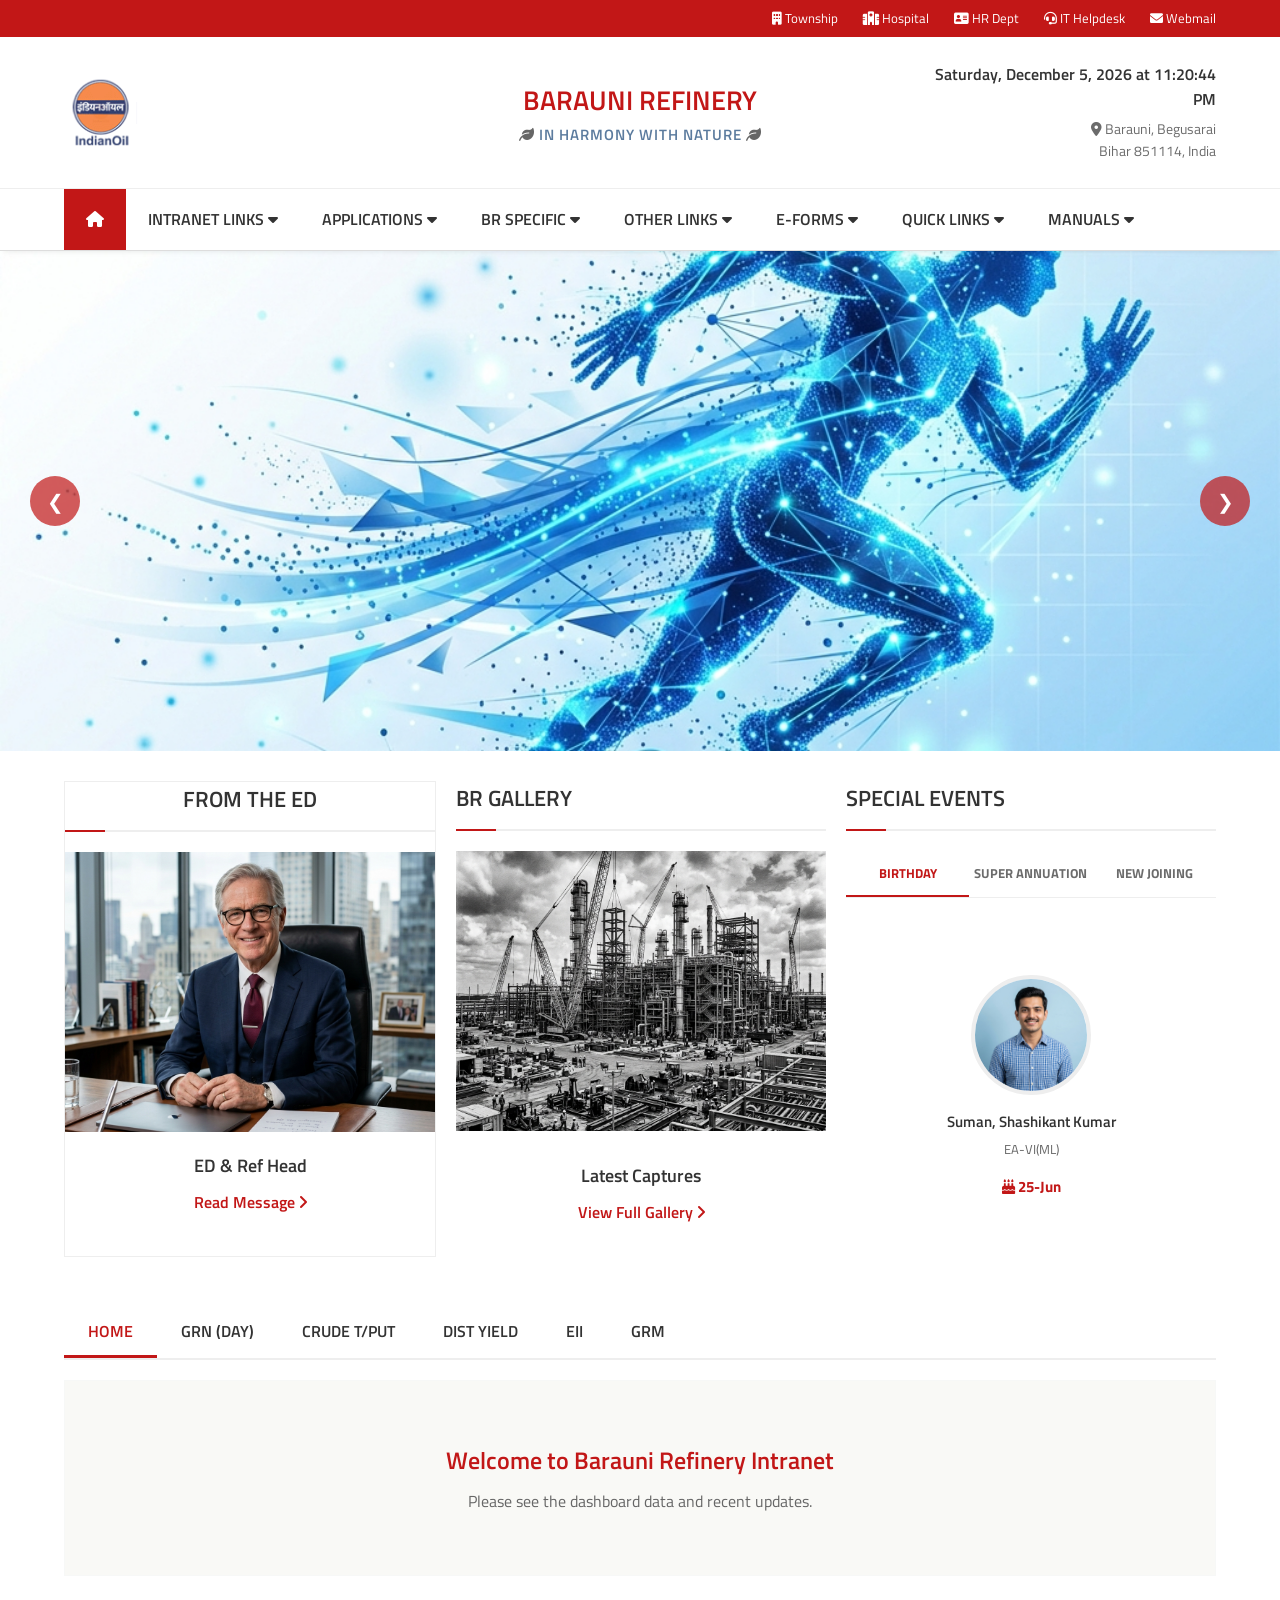
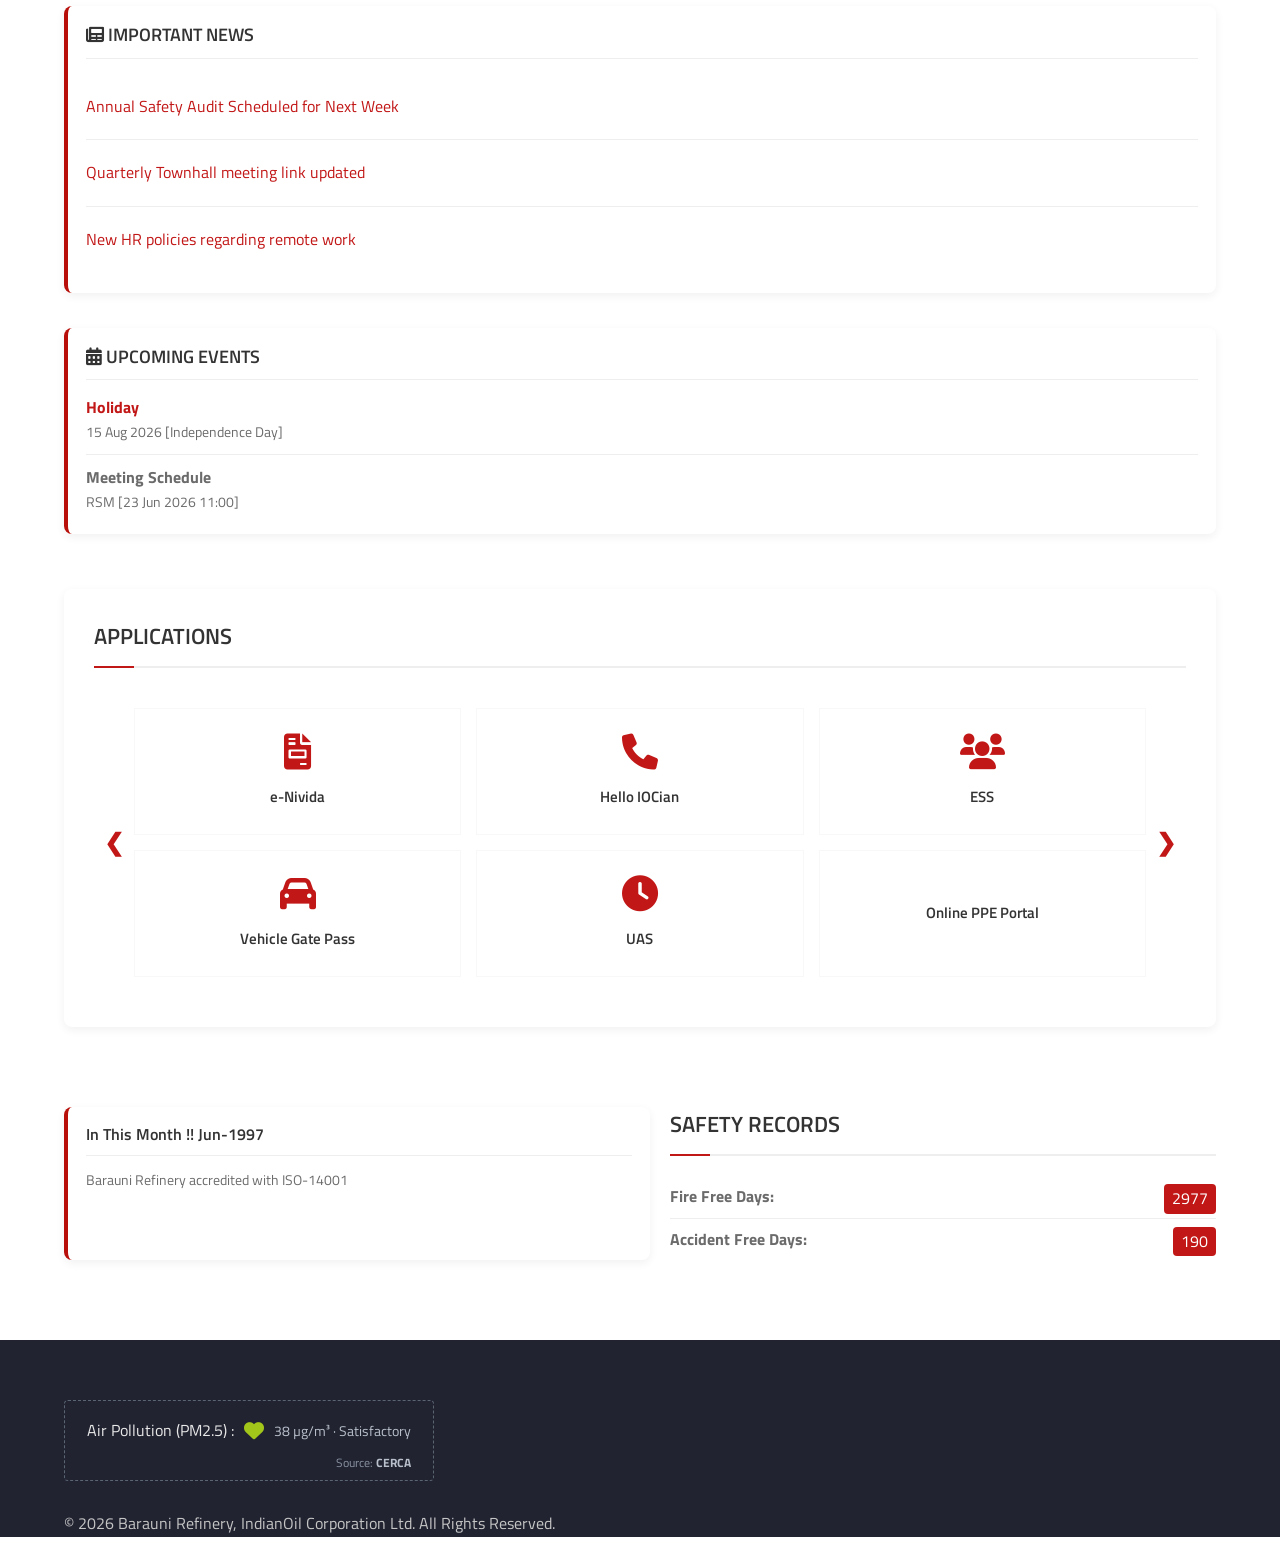
==== commit 24e89641: "update" ====
--- a/day3/iitdformat/index.html
+++ b/day3/iitdformat/index.html
@@ -25,7 +25,7 @@
     <header class="main-header">
         <div class="container header-container">
             <div class="logo-section" style="flex: 1; display: flex; align-items: center;">
-                <img src="assets/indian_oil_logo.png" alt="IndianOil Logo" class="main-logo">
+                <img src="assets/indian_oil_logo.gif" alt="IndianOil Logo" class="main-logo">
             </div>
             
             <div class="site-title" style="flex: 2; text-align: center;">
@@ -47,60 +47,226 @@
         <div class="container">
             <ul class="nav-menu">
                 <li class="active"><a href="#"><i class="fa-solid fa-home"></i></a></li>
-                <li class="dropdown">
+
+                <!-- Intranet Links -->
+                <li class="dropdown megamenu">
                     <a href="#">Intranet Links <i class="fa-solid fa-caret-down"></i></a>
-                    <ul class="dropdown-menu">
-                        <li><a href="#">HR Dept</a></li>
-                        <li><a href="#">IT Helpdesk</a></li>
-                        <li><a href="#">Finance</a></li>
-                    </ul>
-                </li>
+                    <div class="megamenu-content mega-2">
+                        <div class="mega-col">
+                            <h4>Refinery Links</h4>
+                            <ul>
+                                <li><a href="#">Unnayan</a></li>
+                                <li><a href="#">Bongaigaon Refinery</a></li>
+                                <li><a href="#">Digboi Refinery</a></li>
+                                <li><a href="#">Gujarat Refinery</a></li>
+                                <li><a href="#">Guwahati Refinery</a></li>
+                                <li><a href="#">Haldia Refinery</a></li>
+                                <li><a href="#">Mathura Refinery</a></li>
+                                <li><a href="#">Panipat Refinery</a></li>
+                                <li><a href="#">Paradip Refinery</a></li>
+                            </ul>
+                        </div>
+                        <div class="mega-col">
+                            <h4>Other Links</h4>
+                            <ul>
+                                <li><a href="#">Indian Oil Home</a></li>
+                                <li><a href="#">Marketing</a></li>
+                                <li><a href="#">Pipelines</a></li>
+                                <li><a href="#">R&D</a></li>
+                                <li><a href="#">BD</a></li>
+                                <li><a href="#">i-Drive</a></li>
+                            </ul>
+                        </div>
+                    </div>
+                </li>
+
+                <!-- Applications -->
                 <li class="dropdown megamenu">
                     <a href="#">Applications <i class="fa-solid fa-caret-down"></i></a>
-                    <div class="megamenu-content">
-                        <div class="mega-col">
-                            <h4>Core Systems</h4>
+                    <div class="megamenu-content mega-1">
+                        <div class="mega-col">
+                            <h4>Applications</h4>
+                            <ul></ul>
+                        </div>
+                    </div>
+                </li>
+
+                <!-- BR Specific -->
+                <li class="dropdown megamenu align-right">
+                    <a href="#">BR Specific <i class="fa-solid fa-caret-down"></i></a>
+                    <div class="megamenu-content mega-4">
+                        <div class="mega-col">
+                            <ul>
+                                <li><a href="#">BR AOR</a></li>
+                                <li><a href="#">BR Doctors Timing</a></li>
+                                <li><a href="#">HSE & PSM Repository</a></li>
+                                <li><a href="#">Online PPE Portal</a></li>
+                                <li><a href="#">ERDMP Manual 2025-28</a></li>
+                                <li><a href="#">BR Geet</a></li>
+                                <li><a href="#">National Amthem</a></li>
+                                <li><a href="#">BR Holiday List</a></li>
+                                <li><a href="#">BR Operational Excellence</a></li>
+                                <li><a href="#">SOP Report</a></li>
+                            </ul>
+                        </div>
+                        <div class="mega-col">
+                            <ul>
+                                <li><a href="#">Bus Timing</a></li>
+                                <li><a href="#">MOU</a></li>
+                                <li><a href="#">Organogram 2025-26</a></li>
+                                <li><a href="#">DB Book (Stores)</a></li>
+                                <li><a href="#">Tender Management System (Contracts)</a></li>
+                                <li><a href="#">Scrap Management System</a></li>
+                                <li><a href="#">Tax Concurrence Portal</a></li>
+                                <li><a href="#">Ambience Monitoring Dashboard</a></li>
+                                <li><a href="#">Hospital Management System</a></li>
+                            </ul>
+                        </div>
+                        <div class="mega-col">
+                            <ul>
+                                <li><a href="#">Inspection Calendar</a></li>
+                                <li><a href="#">BR Project Monitoring Dashboard</a></li>
+                                <li><a href="#">BR - Safety Dashboard</a></li>
+                                <li><a href="#">Integrated Reliability Dashboard</a></li>
+                                <li><a href="#">QC Lab Report</a></li>
+                                <li><a href="#">Vigilance activities at BR</a></li>
+                                <li><a href="#">Sulphur Balance Dashboard</a></li>
+                                <li><a href="#">Gas Detector Dashboard</a></li>
+                            </ul>
+                        </div>
+                        <div class="mega-col">
+                            <ul>
+                                <li><a href="#">Digital System Audit Report Generation</a></li>
+                                <li><a href="#">Swimming Pool System</a></li>
+                                <li><a href="#">Non-Moving Items List</a></li>
+                                <li><a href="#">Apprentice Attendance System</a></li>
+                            </ul>
+                        </div>
+                    </div>
+                </li>
+
+                <!-- Other Links -->
+                <li class="dropdown megamenu align-right">
+                    <a href="#">Other Links <i class="fa-solid fa-caret-down"></i></a>
+                    <div class="megamenu-content mega-3">
+                        <div class="mega-col">
+                            <ul>
+                                <li><a href="#">Medical Transcript Portal</a></li>
+                                <li><a href="#">iCARE (e-Audit)</a></li>
+                                <li><a href="#">e-Mail</a></li>
+                                <li><a href="#">e-PMS</a></li>
+                                <li><a href="#">e-Suggestion/e-TNI</a></li>
+                                <li><a href="#">e-Tender</a></li>
+                                <li><a href="#">E.D.L.I Portal</a></li>
+                            </ul>
+                        </div>
+                        <div class="mega-col">
                             <ul>
                                 <li><a href="#">ESS</a></li>
-                                <li><a href="#">SAP ERP</a></li>
-                                <li><a href="#">e-Nivida</a></li>
-                            </ul>
-                        </div>
-                        <div class="mega-col">
-                            <h4>Operations</h4>
-                            <ul>
-                                <li><a href="#">UAS</a></li>
-                                <li><a href="#">Vehicle Gate Pass</a></li>
-                                <li><a href="#">Online PPE Portal</a></li>
-                            </ul>
-                        </div>
-                        <div class="mega-col">
-                            <h4>Support</h4>
-                            <ul>
-                                <li><a href="#">LMS Training</a></li>
+                                <li><a href="#">Vidhik Samadhan Portal</a></li>
+                                <li><a href="#">Form-16 and HBA Documents Download</a></li>
                                 <li><a href="#">Hello IOCian</a></li>
-                                <li><a href="#">Township</a></li>
-                            </ul>
-                        </div>
-                    </div>
-                </li>
-                <li class="dropdown">
-                    <a href="#">BR Specific <i class="fa-solid fa-caret-down"></i></a>
-                    <ul class="dropdown-menu">
-                        <li><a href="#">Township</a></li>
-                        <li><a href="#">Hospital</a></li>
-                    </ul>
-                </li>
-                <li class="dropdown">
-                    <a href="#">Other Links <i class="fa-solid fa-caret-down"></i></a>
-                    <ul class="dropdown-menu">
-                        <li><a href="#">IOCL Corporate</a></li>
-                        <li><a href="#">Govt. Portals</a></li>
-                    </ul>
-                </li>
-                <li><a href="#">e-FORMS</a></li>
-                <li><a href="#">Quick Links</a></li>
-                <li><a href="#">Manuals</a></li>
+                                <li><a href="#">Holiday Home Officers</a></li>
+                                <li><a href="#">Telemedicine/Teleconsultation System</a></li>
+                                <li><a href="#">Holiday Home Workmen</a></li>
+                            </ul>
+                        </div>
+                        <div class="mega-col">
+                            <ul>
+                                <li><a href="#">PF System</a></li>
+                                <li><a href="#">SABF / Conveyance Advance</a></li>
+                                <li><a href="#">WIPS</a></li>
+                                <li><a href="#">Vendor Holiday List</a></li>
+                                <li><a href="#">OISD Standards</a></li>
+                                <li><a href="#">Corporate Vigilance</a></li>
+                                <li><a href="#">e-Sambandh</a></li>
+                            </ul>
+                        </div>
+                    </div>
+                </li>
+
+                <!-- e-FORMS -->
+                <li class="dropdown megamenu align-right">
+                    <a href="#">e-FORMS <i class="fa-solid fa-caret-down"></i></a>
+                    <div class="megamenu-content mega-1">
+                        <div class="mega-col">
+                            <ul>
+                                <li><a href="#">Finance Forms</a></li>
+                                <li><a href="#">HR Forms</a></li>
+                                <li><a href="#">IS Forms</a></li>
+                            </ul>
+                        </div>
+                    </div>
+                </li>
+
+                <!-- Quick Links -->
+                <li class="dropdown megamenu align-right">
+                    <a href="#">Quick Links <i class="fa-solid fa-caret-down"></i></a>
+                    <div class="megamenu-content mega-3">
+                        <div class="mega-col">
+                            <ul>
+                                <li><a href="#">Message from ED(BR)</a></li>
+                                <li><a href="#">NPS Corner</a></li>
+                                <li><a href="#">HSE Repository</a></li>
+                                <li><a href="#">Safety Talk</a></li>
+                                <li><a href="#">Live Permit Dashboard</a></li>
+                                <li><a href="#">Live Excavation Permit Dashboard</a></li>
+                                <li><a href="#">BR Dashboard</a></li>
+                                <li><a href="#">TB Mukt IndianOil Parivar APP</a></li>
+                                <li><a href="#">Anvaya Portal - Qlik</a></li>
+                                <li><a href="#">Road Closure Permit</a></li>
+                            </ul>
+                        </div>
+                        <div class="mega-col">
+                            <ul>
+                                <li><a href="#">Disaster Coordinators</a></li>
+                                <li><a href="#">ESS Password Change</a></li>
+                                <li><a href="#">i-Sale</a></li>
+                                <li><a href="#">Telephone Directory</a></li>
+                                <li><a href="#">E-Lockout</a></li>
+                                <li><a href="#">Hindi Portal</a></li>
+                                <li><a href="#">IT Policy</a></li>
+                                <li><a href="#">Social Media Policy</a></li>
+                            </ul>
+                        </div>
+                        <div class="mega-col">
+                            <ul>
+                                <li><a href="#">Online ACR</a></li>
+                                <li><a href="#">National Pension System</a></li>
+                                <li><a href="#">IRMS</a></li>
+                                <li><a href="#">EIC Communication</a></li>
+                                <li><a href="#">Business Associates Communication</a></li>
+                                <li><a href="#">Communication With Contractor</a></li>
+                                <li><a href="#">eCLMS</a></li>
+                                <li><a href="#">Safety Perception Survey in Barauni Refinery</a></li>
+                                <li><a href="#">Bio Med Waste Annual Report</a></li>
+                                <li><a href="#">Bio Med Waste Accident Report</a></li>
+                                <li><a href="#">Bio Med Waste Collection Report</a></li>
+                            </ul>
+                        </div>
+                    </div>
+                </li>
+
+                <!-- Manuals -->
+                <li class="dropdown megamenu align-right">
+                    <a href="#">Manuals <i class="fa-solid fa-caret-down"></i></a>
+                    <div class="megamenu-content mega-1">
+                        <div class="mega-col">
+                            <ul>
+                                <li><a href="#">Finance</a></li>
+                                <li><a href="#">Human Resource</a></li>
+                                <li><a href="#">Information System</a></li>
+                                <li><a href="#">M&I</a></li>
+                                <li><a href="#">Materials & Contracts</a></li>
+                                <li><a href="#">HS&E</a></li>
+                                <li><a href="#">OISD Standards</a></li>
+                                <li><a href="#">BIS Standards</a></li>
+                                <li><a href="#">International Standards</a></li>
+                                <li><a href="#">SBU level HSE audit</a></li>
+                            </ul>
+                        </div>
+                    </div>
+                </li>
             </ul>
         </div>
     </nav>
--- a/day3/iitdformat/style.css
+++ b/day3/iitdformat/style.css
@@ -189,38 +189,54 @@
     left: 0;
     width: 700px;
     background: #fff;
-    box-shadow: 0 8px 16px rgba(0,0,0,0.1);
+    box-shadow: 0 8px 16px rgba(0,0,0,0.15);
     z-index: 100;
     border-top: 3px solid var(--iitd-primary);
-    padding: 25px;
+    padding: 25px 30px;
+}
+/* Column-count width variants */
+.megamenu-content.mega-1 { width: 280px; }
+.megamenu-content.mega-2 { width: 520px; }
+.megamenu-content.mega-3 { width: 820px; }
+.megamenu-content.mega-4 { width: 1080px; max-width: 95vw; }
+
+/* Align wide menus to the right edge so they don't overflow the viewport */
+.dropdown.megamenu.align-right .megamenu-content {
+    left: auto;
+    right: 0;
 }
 .dropdown.megamenu:hover .megamenu-content {
     display: flex;
-    justify-content: space-between;
+    justify-content: flex-start;
+    gap: 20px;
 }
 .mega-col {
     flex: 1;
-    padding: 0 15px;
+    min-width: 0;
+    padding: 0 10px;
 }
 .mega-col h4 {
-    color: var(--iitd-primary);
-    border-bottom: 1px solid #eee;
-    padding-bottom: 12px;
-    margin-bottom: 15px;
-    font-size: 16px;
-    text-transform: uppercase;
+    color: #E8540F;               /* orange section heading */
+    border-bottom: 1px solid #ddd;
+    padding-bottom: 10px;
+    margin-bottom: 14px;
+    font-size: 17px;
+    font-weight: 700;
+    text-transform: none;
 }
 .mega-col ul {
     list-style: none;
 }
 .mega-col ul li a {
     display: block;
-    padding: 8px 0;
-    color: var(--iitd-text);
-    font-size: 14px;
+    padding: 9px 0;
+    color: #1A3C7A;               /* navy blue links */
+    font-size: 14px;
+    font-weight: 500;
+    line-height: 1.3;
 }
 .mega-col ul li a:hover {
-    color: var(--iitd-primary);
+    color: #E8540F;
     transform: translateX(5px);
 }
 
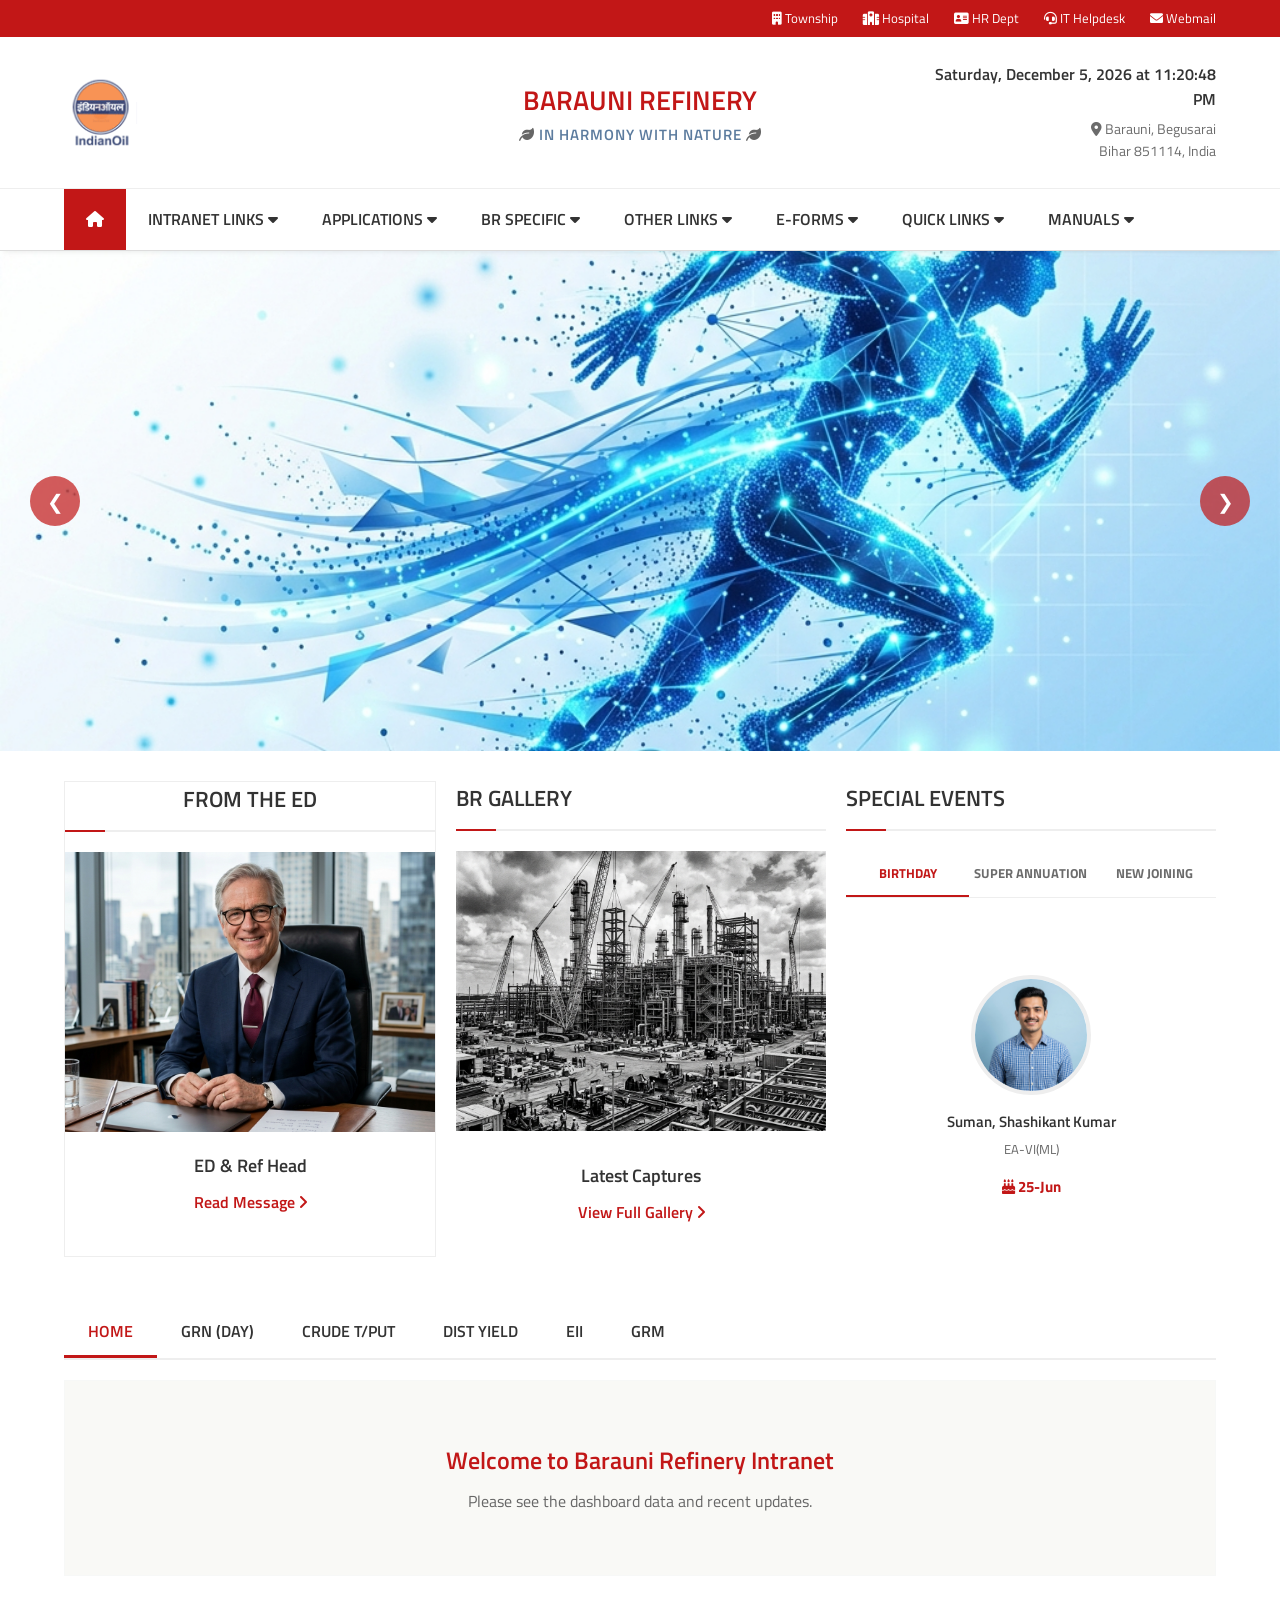
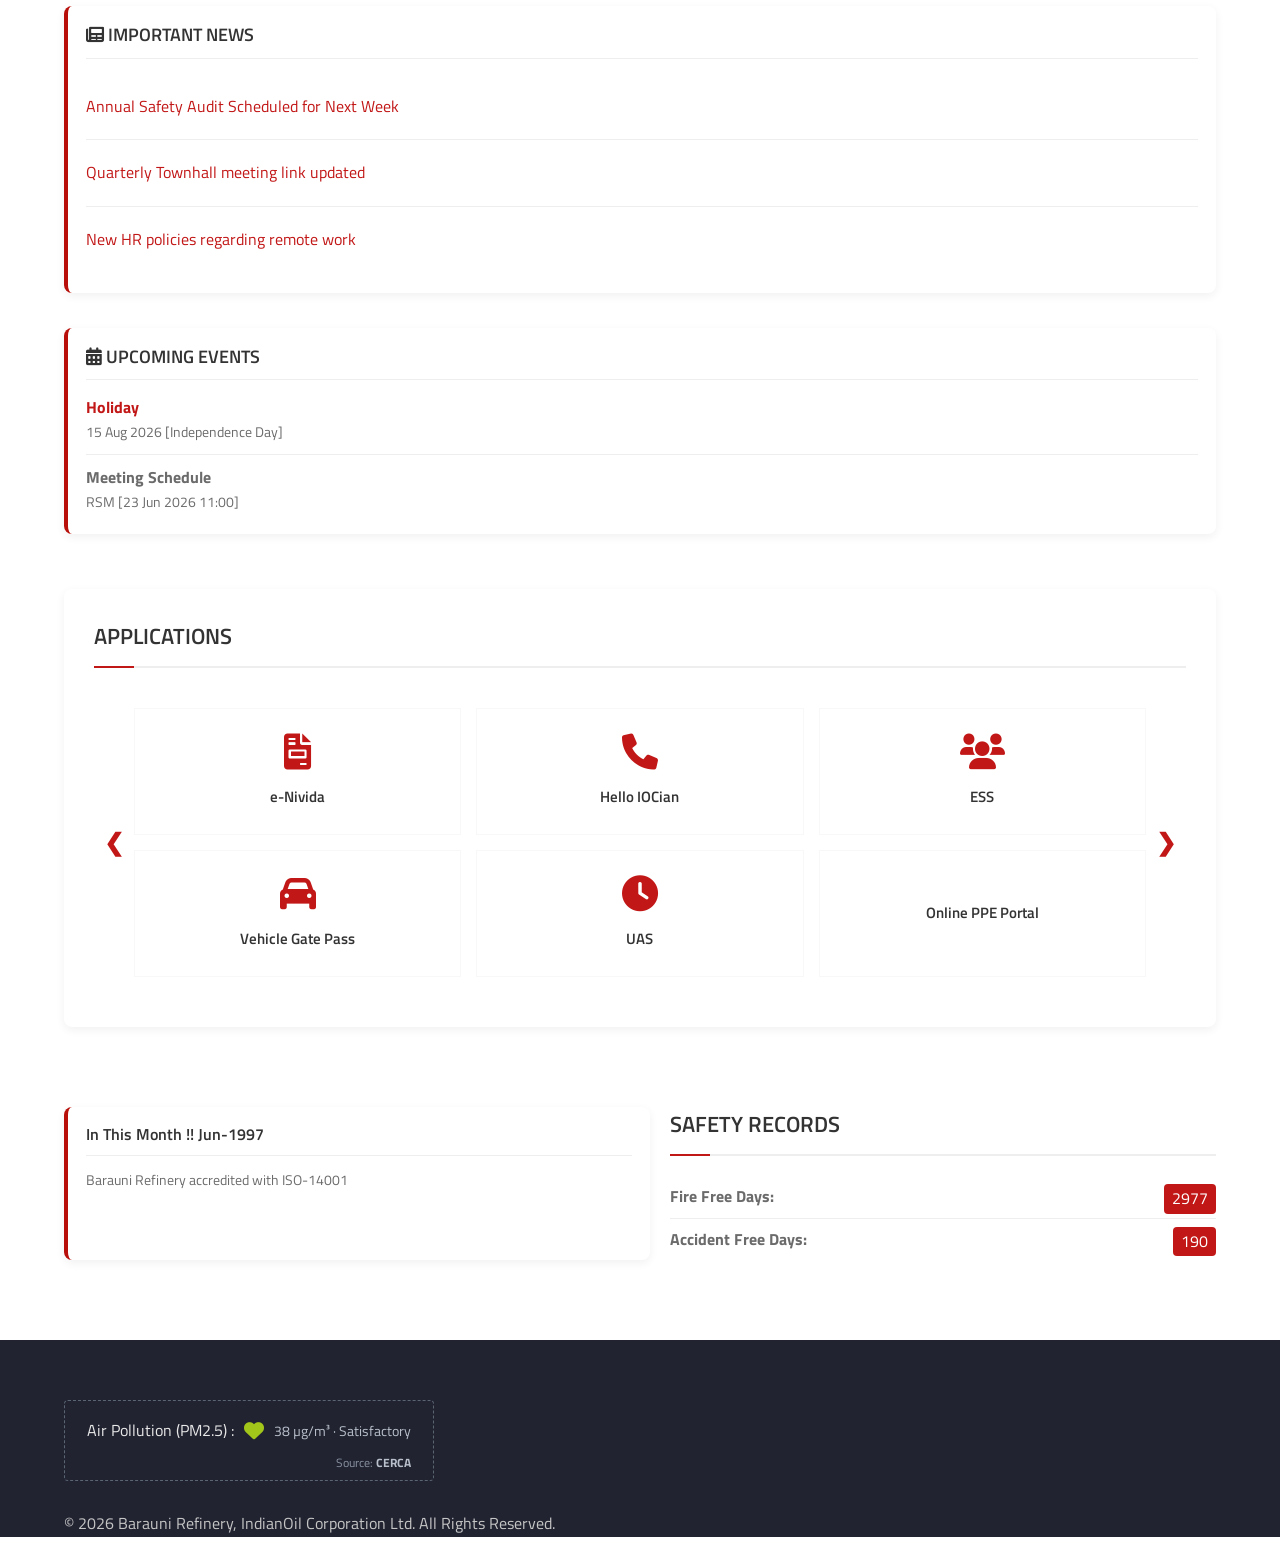
==== commit c4008322: "update" ====
--- a/day3/iitdformat/index.html
+++ b/day3/iitdformat/index.html
@@ -81,18 +81,17 @@
                 </li>
 
                 <!-- Applications -->
-                <li class="dropdown megamenu">
+                <li class="dropdown megamenu wide">
                     <a href="#">Applications <i class="fa-solid fa-caret-down"></i></a>
-                    <div class="megamenu-content mega-1">
-                        <div class="mega-col">
-                            <h4>Applications</h4>
-                            <ul></ul>
+                    <div class="megamenu-content">
+                        <div class="mega-col">
+                            <h4 class="heading-dark">Applications</h4>
                         </div>
                     </div>
                 </li>
 
                 <!-- BR Specific -->
-                <li class="dropdown megamenu align-right">
+                <li class="dropdown megamenu wide">
                     <a href="#">BR Specific <i class="fa-solid fa-caret-down"></i></a>
                     <div class="megamenu-content mega-4">
                         <div class="mega-col">
@@ -146,7 +145,7 @@
                 </li>
 
                 <!-- Other Links -->
-                <li class="dropdown megamenu align-right">
+                <li class="dropdown megamenu wide">
                     <a href="#">Other Links <i class="fa-solid fa-caret-down"></i></a>
                     <div class="megamenu-content mega-3">
                         <div class="mega-col">
@@ -200,7 +199,7 @@
                 </li>
 
                 <!-- Quick Links -->
-                <li class="dropdown megamenu align-right">
+                <li class="dropdown megamenu wide">
                     <a href="#">Quick Links <i class="fa-solid fa-caret-down"></i></a>
                     <div class="megamenu-content mega-3">
                         <div class="mega-col">
--- a/day3/iitdformat/style.css
+++ b/day3/iitdformat/style.css
@@ -200,10 +200,19 @@
 .megamenu-content.mega-3 { width: 820px; }
 .megamenu-content.mega-4 { width: 1080px; max-width: 95vw; }
 
-/* Align wide menus to the right edge so they don't overflow the viewport */
+/* Small menus near the right edge: align to their item's right edge */
 .dropdown.megamenu.align-right .megamenu-content {
     left: auto;
     right: 0;
+}
+
+/* Wide menus span the whole navbar width so they never overflow the viewport */
+.navbar .container { position: relative; }
+.dropdown.megamenu.wide { position: static; }
+.dropdown.megamenu.wide .megamenu-content {
+    left: 0;
+    right: 0;
+    width: auto;
 }
 .dropdown.megamenu:hover .megamenu-content {
     display: flex;
@@ -223,6 +232,9 @@
     font-size: 17px;
     font-weight: 700;
     text-transform: none;
+}
+.mega-col h4.heading-dark {
+    color: #333333;               /* dark heading (e.g. Applications) */
 }
 .mega-col ul {
     list-style: none;
